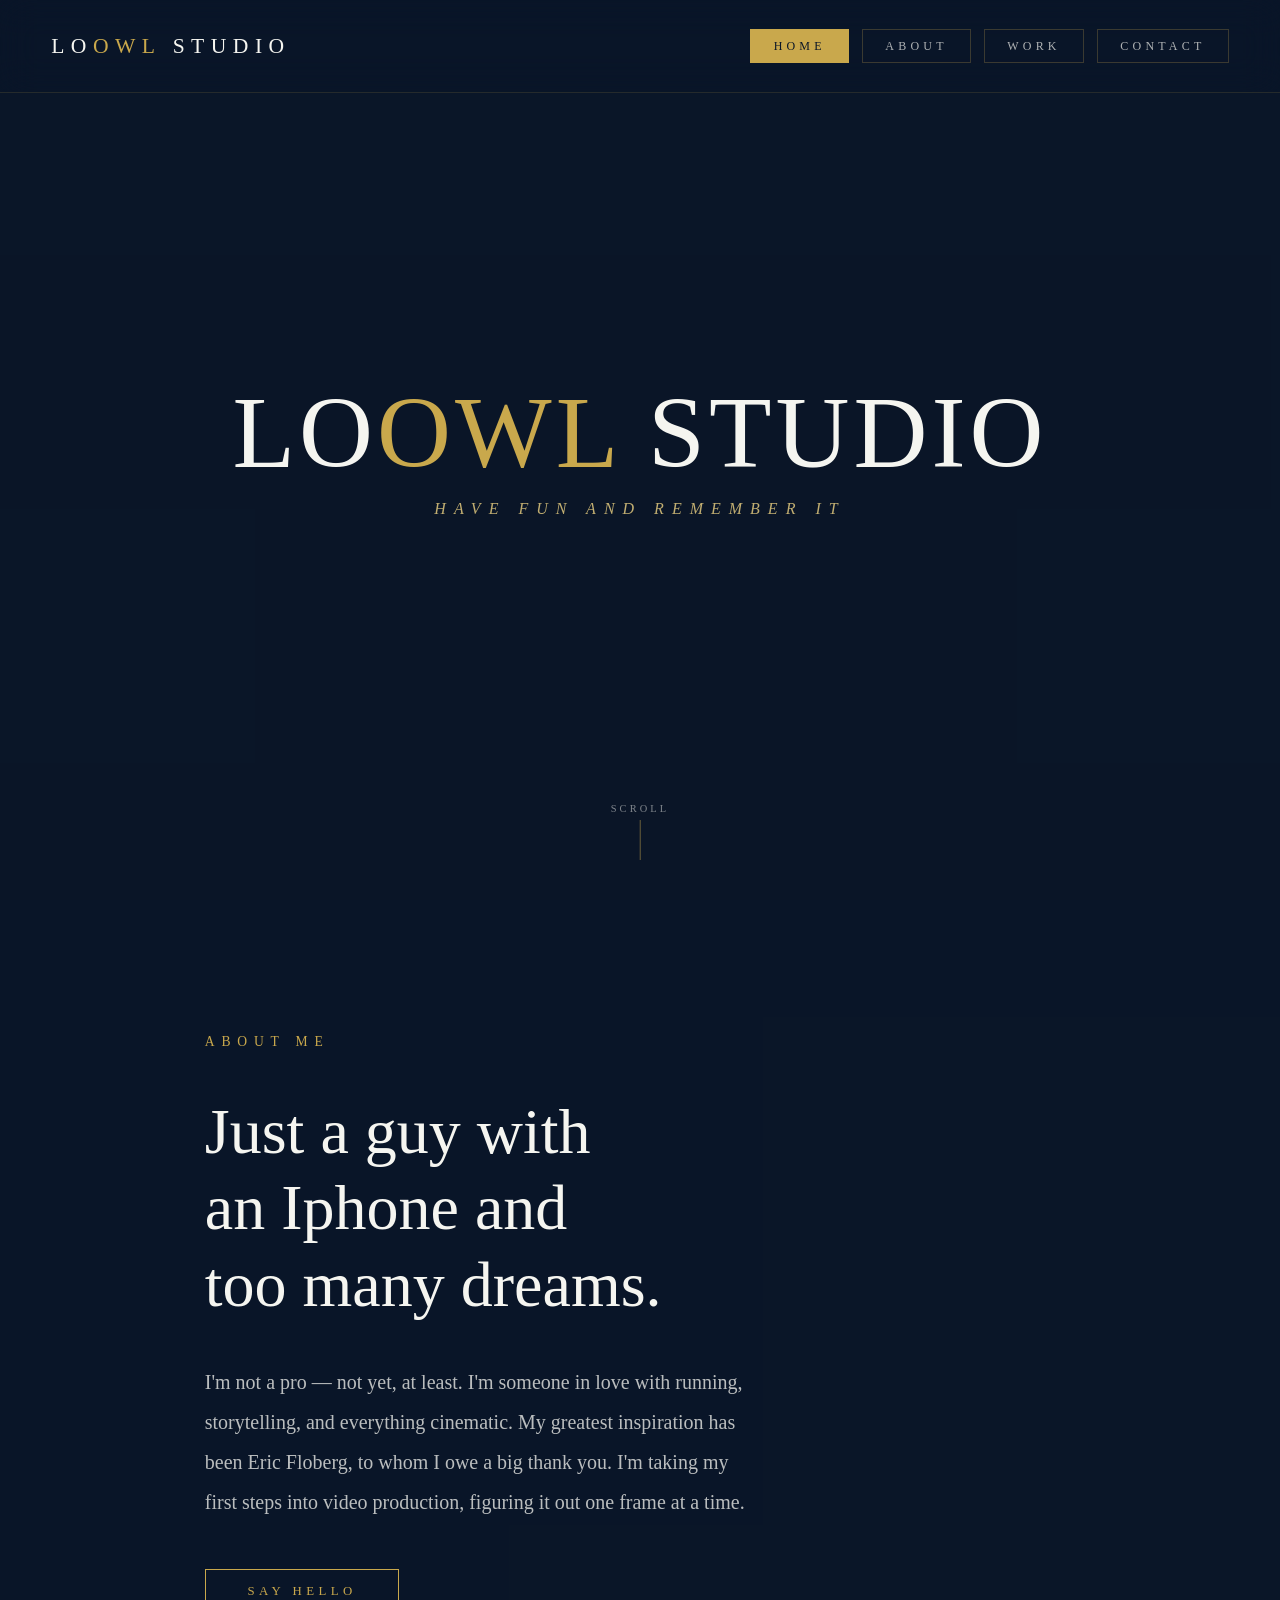
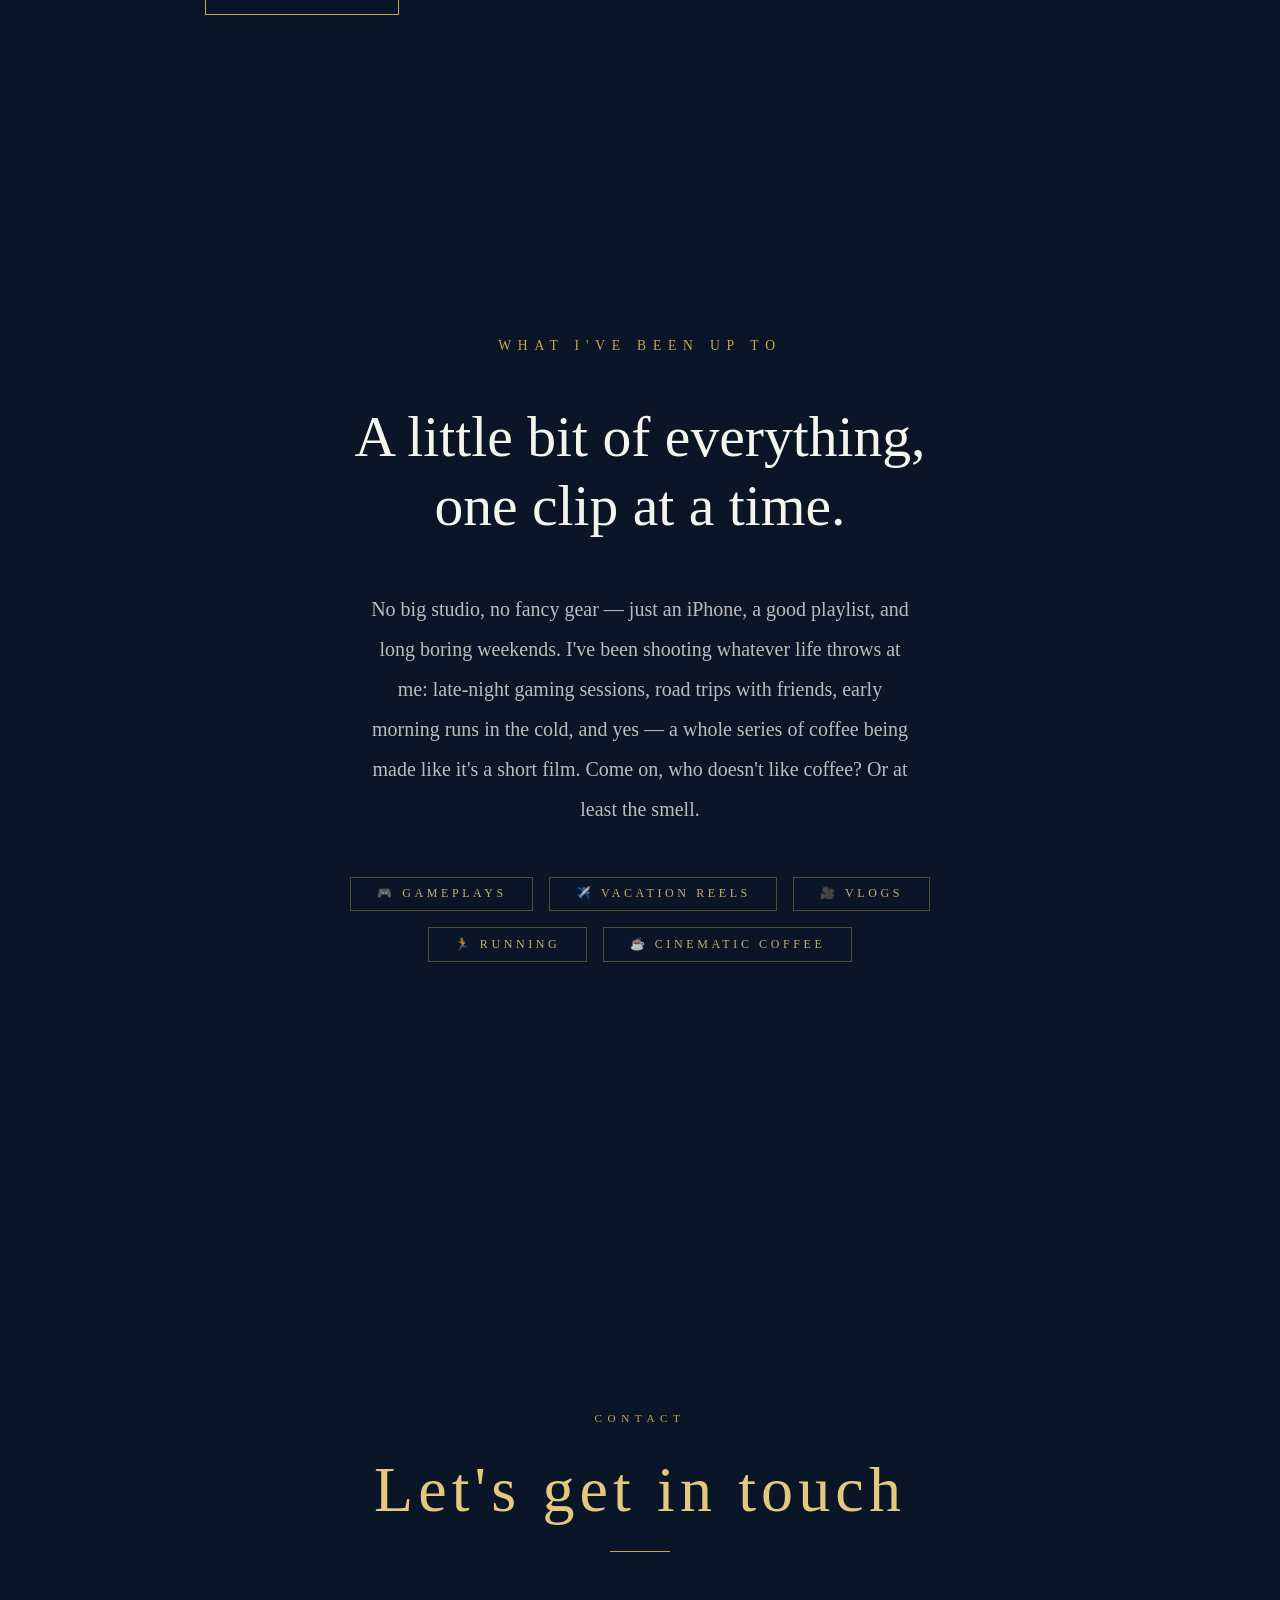
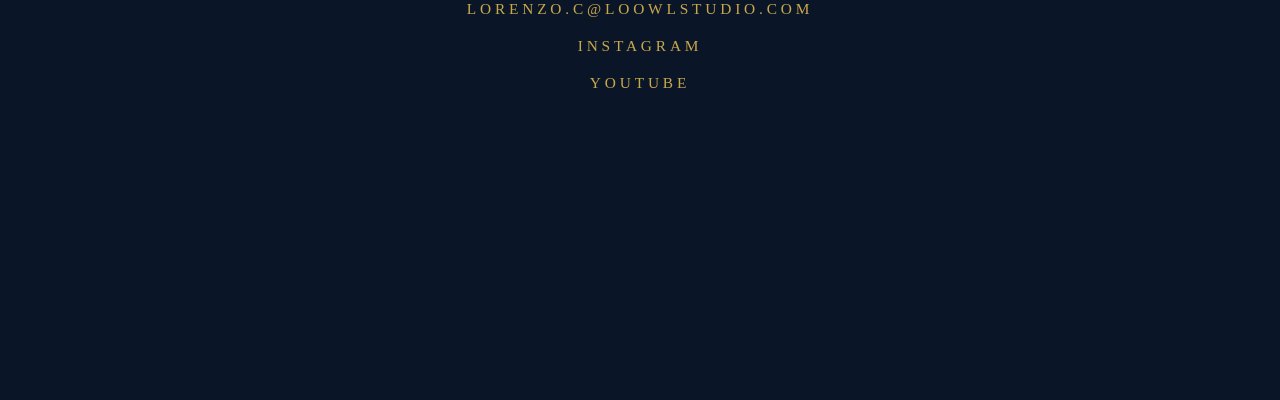
==== index.html @ 7aa7e616 "Update index.html" ====
<!DOCTYPE html>
<html lang="en">
<head>
  <meta charset="UTF-8" />
  <meta name="viewport" content="width=device-width, initial-scale=1.0" />
  <title>LoowL Studio</title>
  <style>
    *, *::before, *::after {
      margin: 0;
      padding: 0;
      box-sizing: border-box;
    }

    :root {
      --navy: #0a1628;
      --navy-mid: #0d1f3c;
      --gold: #c9a84c;
      --gold-light: #e2c97e;
      --white: #f5f5f0;
      --frame: rgba(245, 240, 225, 1);
    }

    html {
      scroll-behavior: smooth;
    }

    /* ── NAV ── */
    #navbar {
      position: fixed;
      top: 0;
      left: 0;
      width: 100%;
      z-index: 100;
      display: flex;
      align-items: center;
      justify-content: space-between;
      padding: 1.8rem 4vw;
      background: rgba(10, 22, 40, 0.45);
      backdrop-filter: blur(18px);
      -webkit-backdrop-filter: blur(18px);
      border-bottom: 1px solid rgba(201, 168, 76, 0.15);
      transition: background 0.4s;
    }

    #navbar.scrolled {
      background: rgba(10, 22, 40, 0.75);
    }

    #nav-logo {
      font-size: 1.35rem;
      font-weight: 300;
      letter-spacing: 0.3em;
      text-transform: uppercase;
      text-decoration: none;
      color: var(--white);
    }

    #nav-logo span {
      color: var(--gold);
    }

    #nav-links {
      display: flex;
      gap: 0.8rem;
      list-style: none;
    }

    #nav-links a {
      display: block;
      font-size: 0.75rem;
      letter-spacing: 0.35em;
      text-transform: uppercase;
      text-decoration: none;
      color: rgba(245, 245, 240, 0.7);
      padding: 0.55rem 1.4rem;
      border: 1px solid rgba(201, 168, 76, 0.25);
      transition: color 0.3s, border-color 0.3s, background 0.3s;
    }

    #nav-links a:hover {
      color: var(--navy);
      background: var(--gold);
      border-color: var(--gold);
    }

    #nav-links a.active {
      color: var(--navy);
      background: var(--gold);
      border-color: var(--gold);
    }

    /* ── SCROLL ANIMATIONS ── */
    .reveal {
      opacity: 0;
      transform: translateY(40px);
      transition: opacity 0.8s ease, transform 0.8s ease;
    }

    .reveal.visible {
      opacity: 1;
      transform: translateY(0);
    }

    .reveal-delay-1 { transition-delay: 0.15s; }
    .reveal-delay-2 { transition-delay: 0.3s; }
    .reveal-delay-3 { transition-delay: 0.45s; }
    .reveal-delay-4 { transition-delay: 0.6s; }

    body {
      font-family: 'Georgia', serif;
      background: var(--navy);
      color: var(--white);
      overflow-x: hidden;
    }

    /* ── SECTION 1 · HERO ── */
    #hero {
      position: relative;
      width: 100%;
      height: 100vh;
      display: flex;
      align-items: center;
      justify-content: center;
      overflow: hidden;
    }

    #hero-video {
      position: absolute;
      inset: 0;
      width: 100%;
      height: 100%;
      object-fit: cover;
      object-position: center;
    }

    #hero-overlay {
      position: absolute;
      inset: 0;
      background: rgba(10, 22, 40, 0.62);
    }

    #hero-content {
      position: relative;
      z-index: 2;
      text-align: center;
      letter-spacing: 0.25em;
    }

    #hero-content h1 {
      font-size: clamp(2.8rem, 8vw, 7rem);
      font-weight: 300;
      color: var(--white);
      text-transform: uppercase;
      line-height: 1;
    }

    #hero-content h1 span {
      color: var(--gold);
    }

    #hero-content .tagline {
      margin-top: 1rem;
      font-size: clamp(0.7rem, 1.5vw, 1rem);
      letter-spacing: 0.5em;
      text-transform: uppercase;
      color: var(--gold-light);
      opacity: 0.85;
      font-style: italic;
    }

    /* scroll hint */
    .scroll-hint {
      position: absolute;
      bottom: 2.5rem;
      left: 50%;
      transform: translateX(-50%);
      z-index: 2;
      display: flex;
      flex-direction: column;
      align-items: center;
      gap: 0.4rem;
      opacity: 0.5;
      font-size: 0.65rem;
      letter-spacing: 0.3em;
      text-transform: uppercase;
      color: var(--white);
    }

    .scroll-hint::after {
      content: '';
      display: block;
      width: 1px;
      height: 40px;
      background: var(--gold);
      animation: drop 1.6s ease-in-out infinite;
    }

    @keyframes drop {
      0%   { opacity: 0; transform: scaleY(0); transform-origin: top; }
      50%  { opacity: 1; }
      100% { opacity: 0; transform: scaleY(1); transform-origin: top; }
    }

    /* ── SECTION 2 · REEL ── */
    #reel {
      position: relative;
      width: 100%;
      min-height: 100vh;
      display: flex;
      align-items: center;
      justify-content: flex-start;
      overflow: hidden;
    }

    #reel-video-bg {
      position: absolute;
      inset: 0;
      width: 100%;
      height: 100%;
      object-fit: cover;
    }

    #reel-overlay {
      position: absolute;
      inset: 0;
      background: rgba(10, 22, 40, 0.85);
    }

    #reel-text {
      position: relative;
      z-index: 2;
      padding: clamp(4rem, 10vw, 9rem) clamp(3rem, 8vw, 8rem);
      display: flex;
      flex-direction: column;
      gap: 2.4rem;
      max-width: 820px;
      text-align: left;
      align-items: flex-start;
      align-self: flex-start;
      margin-left: 8vw;
    }

    #reel-text .eyebrow {
      font-size: 0.85rem;
      letter-spacing: 0.5em;
      text-transform: uppercase;
      color: var(--gold);
    }

    #reel-text h2 {
      font-size: clamp(2.4rem, 5vw, 4.5rem);
      font-weight: 300;
      line-height: 1.2;
      color: var(--white);
    }

    #reel-text p {
      font-size: clamp(1rem, 1.6vw, 1.25rem);
      line-height: 2;
      color: rgba(245, 245, 240, 0.75);
      max-width: 55ch;
    }

    #reel-text .cta {
      display: inline-block;
      margin-top: 0.5rem;
      padding: 0.9rem 2.6rem;
      border: 1px solid var(--gold);
      color: var(--gold);
      font-size: 0.8rem;
      letter-spacing: 0.35em;
      text-transform: uppercase;
      text-decoration: none;
      transition: background 0.3s, color 0.3s;
    }

    #reel-text .cta:hover {
      background: var(--gold);
      color: var(--navy);
    }


    /* ── SECTION 3 · WORK ── */
    #work {
      position: relative;
      width: 100%;
      min-height: 100vh;
      display: flex;
      align-items: center;
      justify-content: center;
      overflow: hidden;
    }

    #work-video-bg {
      position: absolute;
      inset: 0;
      width: 100%;
      height: 100%;
      object-fit: cover;
    }

    #work-overlay {
      position: absolute;
      inset: 0;
      background: rgba(10, 22, 40, 0.72);
    }

    #work-content {
      position: relative;
      z-index: 2;
      text-align: center;
      padding: clamp(4rem, 10vw, 9rem) clamp(2rem, 6vw, 6rem);
      max-width: 900px;
      display: flex;
      flex-direction: column;
      align-items: center;
      gap: 3rem;
    }

    #work-content .eyebrow {
      font-size: 0.85rem;
      letter-spacing: 0.5em;
      text-transform: uppercase;
      color: var(--gold);
    }

    #work-content h2 {
      font-size: clamp(2.2rem, 4.5vw, 4rem);
      font-weight: 300;
      line-height: 1.2;
      color: var(--white);
    }

    #work-content .work-intro {
      font-size: clamp(1rem, 1.6vw, 1.25rem);
      line-height: 2;
      color: rgba(245, 245, 240, 0.75);
      max-width: 55ch;
    }

    .work-tags {
      display: flex;
      flex-wrap: wrap;
      justify-content: center;
      gap: 1rem;
    }

    .work-tags span {
      padding: 0.55rem 1.6rem;
      border: 1px solid rgba(201, 168, 76, 0.45);
      color: var(--gold-light);
      font-size: 0.75rem;
      letter-spacing: 0.3em;
      text-transform: uppercase;
      border-radius: 0;
      opacity: 0.85;
      transition: border-color 0.3s, opacity 0.3s;
    }

    .work-tags span:hover {
      border-color: var(--gold);
      opacity: 1;
    }

    /* ── SECTION 4 · CONTACT ── */
    #contact {
      background: var(--navy);
      min-height: 100vh;
      display: flex;
      align-items: center;
      justify-content: center;
      padding: clamp(4rem, 10vw, 10rem) 2rem;
    }

    .contact-inner {
      text-align: center;
      max-width: 640px;
    }

    .contact-inner .eyebrow {
      font-size: 0.7rem;
      letter-spacing: 0.5em;
      text-transform: uppercase;
      color: var(--gold);
      margin-bottom: 1.5rem;
    }

    .contact-inner h2 {
      font-size: clamp(2rem, 5vw, 4rem);
      font-weight: 300;
      color: var(--gold-light);
      letter-spacing: 0.08em;
      margin-bottom: 1.5rem;
    }

    .contact-inner p {
      font-size: clamp(0.9rem, 1.2vw, 1.1rem);
      line-height: 1.9;
      color: rgba(226, 201, 126, 0.6);
      margin-bottom: 3rem;
    }

    .contact-divider {
      width: 60px;
      height: 1px;
      background: var(--gold);
      margin: 0 auto 3rem;
      opacity: 0.5;
    }

    .contact-links {
      display: flex;
      flex-direction: column;
      gap: 1.2rem;
      align-items: center;
    }

    .contact-links a {
      color: var(--gold);
      text-decoration: none;
      font-size: clamp(0.85rem, 1.2vw, 1rem);
      letter-spacing: 0.25em;
      text-transform: uppercase;
      transition: color 0.3s, letter-spacing 0.3s;
    }

    .contact-links a:hover {
      color: var(--gold-light);
      letter-spacing: 0.4em;
    }

    /* ── HAMBURGER ── */
    #hamburger {
      display: none;
      flex-direction: column;
      gap: 5px;
      cursor: pointer;
      padding: 4px;
      background: none;
      border: none;
    }

    #hamburger span {
      display: block;
      width: 26px;
      height: 2px;
      background: var(--gold);
      transition: transform 0.3s, opacity 0.3s;
    }

    #hamburger.open span:nth-child(1) { transform: translateY(7px) rotate(45deg); }
    #hamburger.open span:nth-child(2) { opacity: 0; }
    #hamburger.open span:nth-child(3) { transform: translateY(-7px) rotate(-45deg); }

    /* ── MOBILE ── */
    @media (max-width: 768px) {

      /* Navbar */
      #hamburger { display: flex; }

      #nav-links {
        display: none;
        flex-direction: column;
        gap: 0;
        position: absolute;
        top: 100%;
        left: 0;
        width: 100%;
        background: rgba(10, 22, 40, 0.97);
        backdrop-filter: blur(18px);
        -webkit-backdrop-filter: blur(18px);
        border-top: 1px solid rgba(201, 168, 76, 0.15);
        padding: 1rem 0;
      }

      #nav-links.open { display: flex; }

      #nav-links li { width: 100%; }

      #nav-links a {
        border: none;
        border-bottom: 1px solid rgba(201, 168, 76, 0.1);
        padding: 1rem 2rem;
        font-size: 0.85rem;
        letter-spacing: 0.3em;
      }

      /* Hero */
      #hero-content h1 {
        font-size: clamp(2.2rem, 12vw, 4rem);
      }

      #hero-content .tagline {
        font-size: clamp(0.6rem, 3vw, 0.85rem);
        letter-spacing: 0.3em;
      }

      /* Section 2 */
      #reel {
        justify-content: center;
      }

      #reel-text {
        margin-left: 0;
        padding: 7rem 2rem 4rem;
        text-align: center;
        align-items: center;
        max-width: 100%;
      }

      #reel-text p {
        max-width: 100%;
      }

      /* Section 3 */
      #work-content {
        padding: 6rem 1.5rem 4rem;
        gap: 2rem;
      }

      #work-content h2 {
        font-size: clamp(1.8rem, 7vw, 2.8rem);
      }

      .work-tags {
        gap: 0.7rem;
      }

      .work-tags span {
        font-size: 0.7rem;
        padding: 0.5rem 1rem;
        letter-spacing: 0.15em;
      }

      /* Section 4 */
      #contact {
        padding: 5rem 1.5rem;
      }

      .contact-inner h2 {
        font-size: clamp(1.8rem, 8vw, 3rem);
      }

      .contact-links a {
        font-size: 0.75rem;
        letter-spacing: 0.15em;
        word-break: break-all;
      }
    }

    @media (max-width: 400px) {
      #hero-content h1 {
        font-size: 2rem;
      }

      #reel-text h2 {
        font-size: 1.9rem;
      }
    }

  </style>
</head>
<body>

  <!-- ══ NAVBAR ══ -->
  <nav id="navbar">
    <a id="nav-logo" href="#hero">Lo<span>owl</span> Studio</a>
    <button id="hamburger" aria-label="Menu">
      <span></span><span></span><span></span>
    </button>
    <ul id="nav-links">
      <li><a href="#hero">Home</a></li>
      <li><a href="#reel">About</a></li>
      <li><a href="#work">Work</a></li>
      <li><a href="#contact">Contact</a></li>
    </ul>
  </nav>

  <!-- ══ SECTION 1 · HERO ══ -->
  <section id="hero">
    <video id="hero-video" autoplay muted loop playsinline>
      <source src="/coffee.mp4" type="video/mp4" />
    </video>
    <div id="hero-overlay"></div>
    <div id="hero-content">
      <h1>Lo<span>owl</span> Studio</h1>
      <p class="tagline">Have fun and remember it</p>
    </div>
    <div class="scroll-hint">Scroll</div>
  </section>

  <!-- ══ SECTION 2 · REEL ══ -->
  <section id="reel">
    <video id="reel-video-bg" autoplay muted loop playsinline>
      <source src="/run.mp4" type="video/mp4" />
    </video>
    <div id="reel-overlay"></div>
    <div id="reel-text">
      <p class="eyebrow reveal">About me</p>
      <h2 class="reveal reveal-delay-1">Just a guy with<br>an Iphone and<br>too many dreams.</h2>
      <p class="reveal reveal-delay-2">
        I'm not a pro — not yet, at least. I'm someone in love with running,
        storytelling, and everything cinematic. My greatest inspiration has been
        Eric Floberg, to whom I owe a big thank you. I'm taking my first steps
        into video production, figuring it out one frame at a time.
      </p>
      <a class="cta reveal reveal-delay-3" href="#contact">Say hello</a>
    </div>
  </section>

  <!-- ══ SECTION 3 · WORK ══ -->
  <section id="work">
    <video id="work-video-bg" autoplay muted loop playsinline>
      <source src="/3section.mp4" type="video/mp4" />
    </video>
    <div id="work-overlay"></div>
    <div id="work-content">
      <p class="eyebrow reveal">What I've been up to</p>
      <h2 class="reveal reveal-delay-1">A little bit of everything,<br>one clip at a time.</h2>
      <p class="work-intro reveal reveal-delay-2">
        No big studio, no fancy gear — just an iPhone, a good playlist, and long boring weekends.
        I've been shooting whatever life throws at me: late-night gaming sessions,
        road trips with friends, early morning runs in the cold, and yes —
        a whole series of coffee being made like it's a short film.
        Come on, who doesn't like coffee? Or at least the smell.
      </p>
      <div class="work-tags reveal reveal-delay-3">
        <span>🎮 Gameplays</span>
        <span>✈️ Vacation Reels</span>
        <span>🎥 Vlogs</span>
        <span>🏃 Running</span>
        <span>☕ Cinematic Coffee</span>
      </div>
    </div>
  </section>

  <!-- ══ SECTION 4 · CONTACT ══ -->
  <section id="contact">
    <div class="contact-inner">
      <p class="eyebrow reveal">contact</p>
      <h2 class="reveal reveal-delay-1">Let's get in touch</h2>
      <div class="contact-divider reveal reveal-delay-2"></div>
      <div class="contact-links reveal reveal-delay-3">
        <a href="mailto:lorenzo.c@loowlstudio.com">lorenzo.c@loowlstudio.com</a>
        <a href="https://www.instagram.com/lorenzoceliento/?hl=en" target="_blank">Instagram</a>
        <a href="https://www.youtube.com/@lorenzoceliento" target="_blank">YouTube</a>
      </div>
    </div>
  </section>

  <script>
    // ── Navbar darken on scroll ──
    const navbar = document.getElementById('navbar');
    window.addEventListener('scroll', () => {
      navbar.classList.toggle('scrolled', window.scrollY > 60);
    });

    // ── Hamburger menu ──
    const hamburger = document.getElementById('hamburger');
    const navLinks = document.getElementById('nav-links');
    hamburger.addEventListener('click', () => {
      hamburger.classList.toggle('open');
      navLinks.classList.toggle('open');
    });
    // Close menu when a link is tapped
    navLinks.querySelectorAll('a').forEach(link => {
      link.addEventListener('click', () => {
        hamburger.classList.remove('open');
        navLinks.classList.remove('open');
      });
    });

    // ── Scroll animations ──
    const revealEls = document.querySelectorAll('.reveal');
    const revealObserver = new IntersectionObserver((entries) => {
      entries.forEach(entry => {
        if (entry.isIntersecting) {
          entry.target.classList.add('visible');
        }
      });
    }, { threshold: 0.15 });
    revealEls.forEach(el => revealObserver.observe(el));

    // ── Active nav state ──
    const sections = document.querySelectorAll('section[id]');
    const navLinkItems = document.querySelectorAll('#nav-links a');
    const activeObserver = new IntersectionObserver((entries) => {
      entries.forEach(entry => {
        if (entry.isIntersecting) {
          navLinkItems.forEach(link => {
            link.classList.toggle('active', link.getAttribute('href') === '#' + entry.target.id);
          });
        }
      });
    }, { threshold: 0.4 });
    sections.forEach(section => activeObserver.observe(section));

  </script>

</body>
</html>
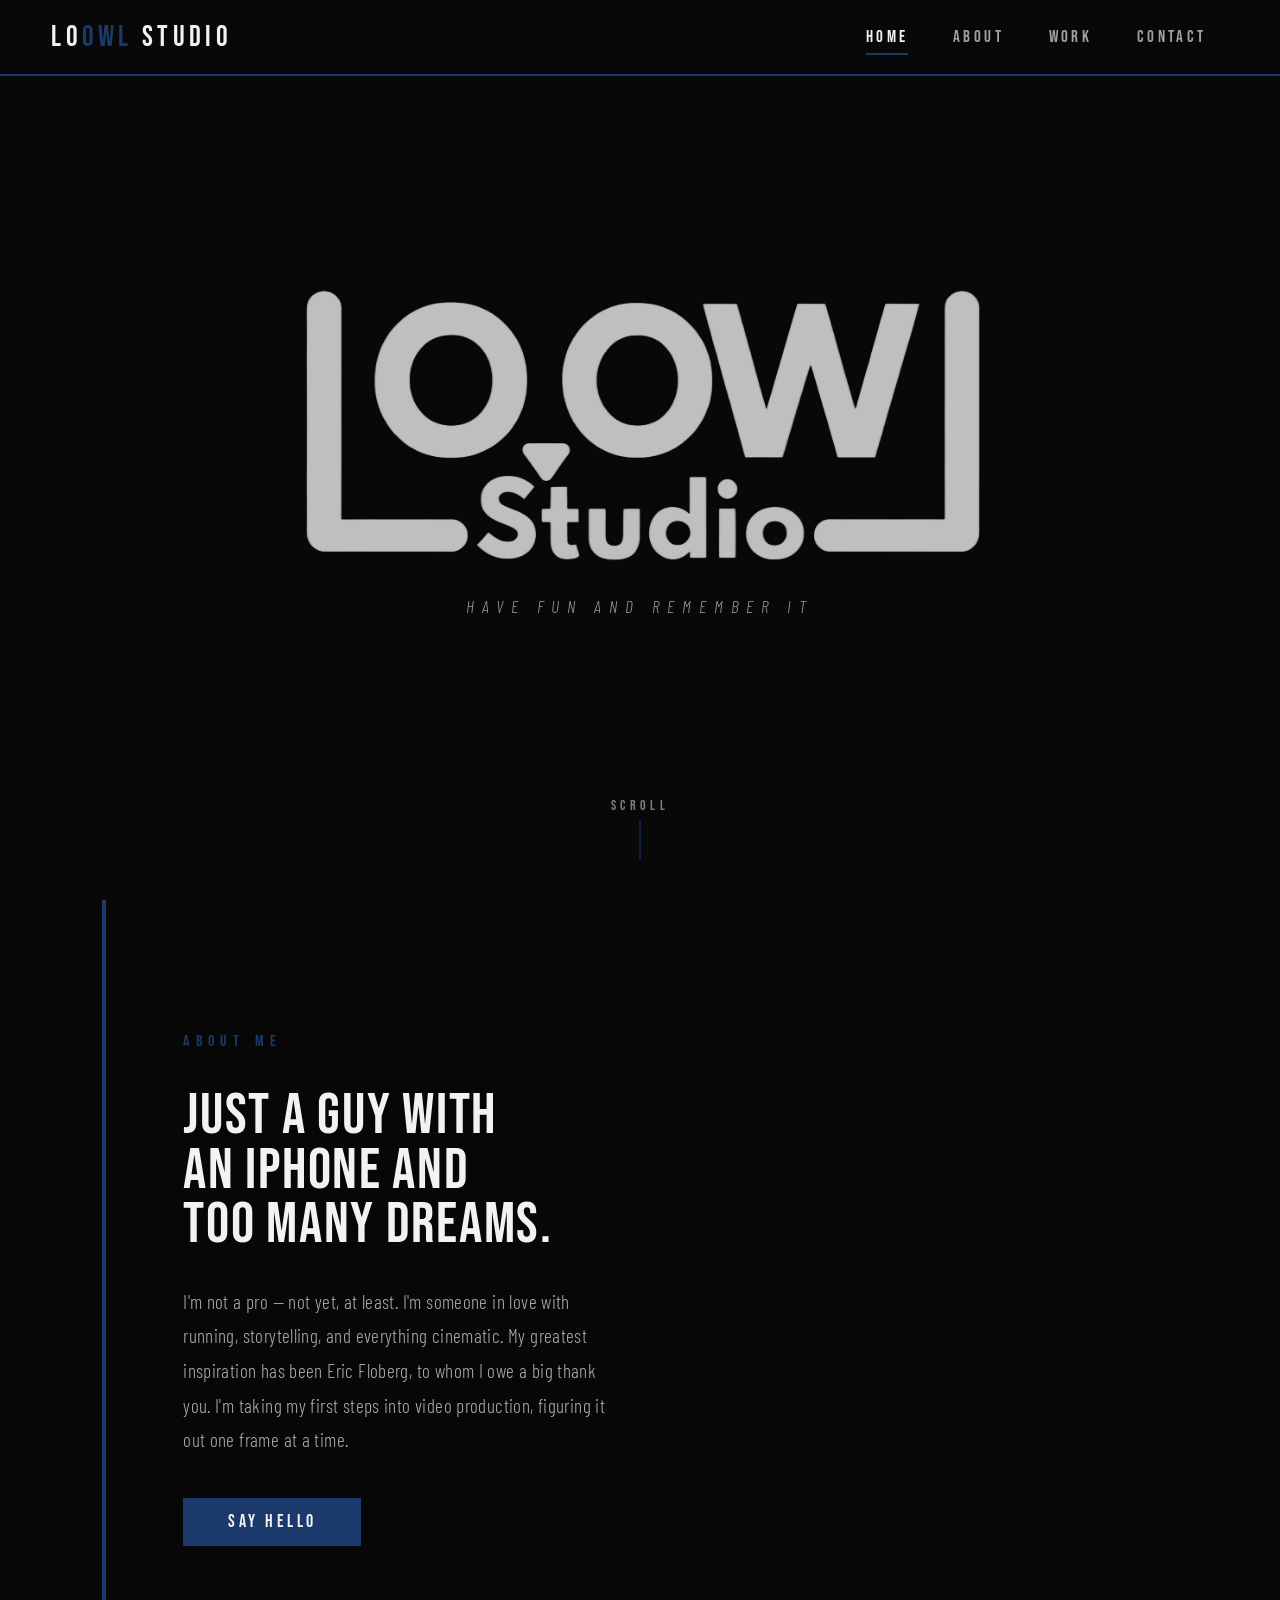
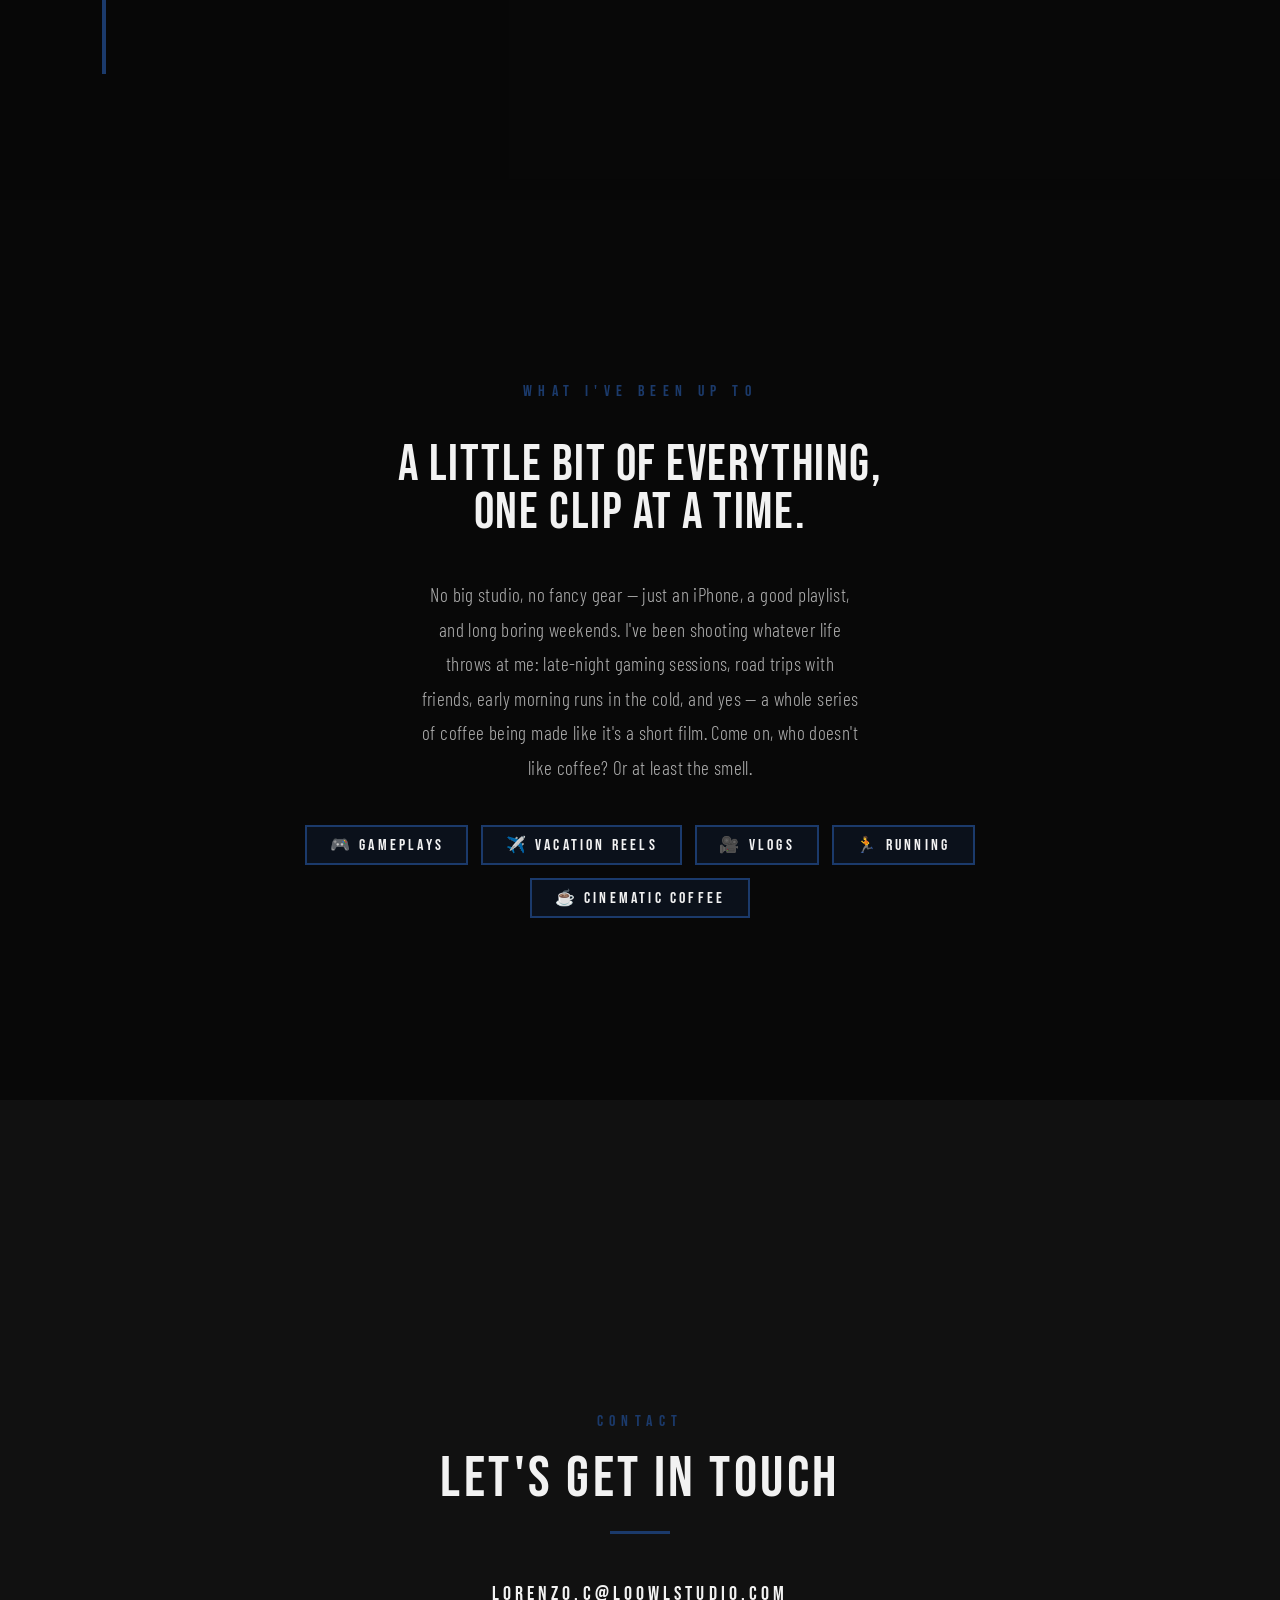
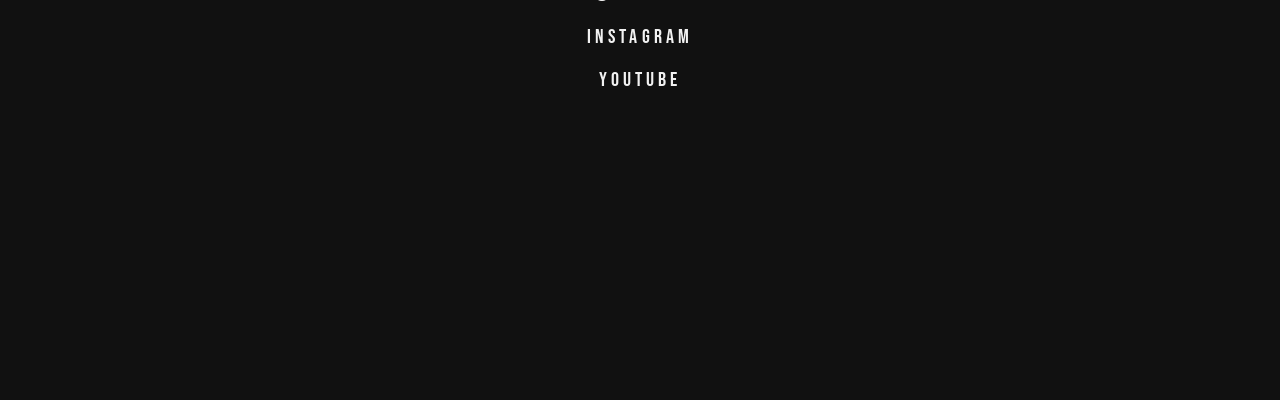
==== commit 13efd788: "Update index.html" ====
--- a/index.html
+++ b/index.html
@@ -4,6 +4,9 @@
   <meta charset="UTF-8" />
   <meta name="viewport" content="width=device-width, initial-scale=1.0" />
   <title>LoowL Studio</title>
+  <link rel="preconnect" href="https://fonts.googleapis.com" />
+  <link rel="preconnect" href="https://fonts.gstatic.com" crossorigin />
+  <link href="https://fonts.googleapis.com/css2?family=Bebas+Neue&family=Barlow+Condensed:ital,wght@0,300;0,400;0,500;1,300;1,400&display=swap" rel="stylesheet" />
   <style>
     *, *::before, *::after {
       margin: 0;
@@ -12,16 +15,22 @@
     }
 
     :root {
-      --navy: #0a1628;
-      --navy-mid: #0d1f3c;
-      --gold: #c9a84c;
-      --gold-light: #e2c97e;
-      --white: #f5f5f0;
-      --frame: rgba(245, 240, 225, 1);
+      --black: #080808;
+      --dark: #111111;
+      --orange: #1B3A6B;
+      --orange-light: #2452A0;
+      --white: #F2F2F2;
     }
 
     html {
       scroll-behavior: smooth;
+    }
+
+    body {
+      font-family: 'Barlow Condensed', sans-serif;
+      background: var(--black);
+      color: var(--white);
+      overflow-x: hidden;
     }
 
     /* ── NAV ── */
@@ -34,59 +43,70 @@
       display: flex;
       align-items: center;
       justify-content: space-between;
-      padding: 1.8rem 4vw;
-      background: rgba(10, 22, 40, 0.45);
-      backdrop-filter: blur(18px);
-      -webkit-backdrop-filter: blur(18px);
-      border-bottom: 1px solid rgba(201, 168, 76, 0.15);
+      padding: 1.2rem 4vw;
+      background: rgba(8, 8, 8, 0.5);
+      backdrop-filter: blur(14px);
+      -webkit-backdrop-filter: blur(14px);
+      border-bottom: 2px solid var(--orange);
       transition: background 0.4s;
     }
 
     #navbar.scrolled {
-      background: rgba(10, 22, 40, 0.75);
+      background: rgba(8, 8, 8, 0.92);
     }
 
     #nav-logo {
-      font-size: 1.35rem;
-      font-weight: 300;
-      letter-spacing: 0.3em;
+      font-family: Impact, 'Bebas Neue', sans-serif;
+      font-size: 1.8rem;
+      letter-spacing: 0.15em;
       text-transform: uppercase;
       text-decoration: none;
       color: var(--white);
     }
 
     #nav-logo span {
-      color: var(--gold);
+      color: var(--orange);
     }
 
     #nav-links {
       display: flex;
-      gap: 0.8rem;
+      gap: 0;
       list-style: none;
     }
 
     #nav-links a {
       display: block;
-      font-size: 0.75rem;
-      letter-spacing: 0.35em;
+      font-family: Impact, 'Bebas Neue', sans-serif;
+      font-size: 1.05rem;
+      letter-spacing: 0.2em;
       text-transform: uppercase;
       text-decoration: none;
-      color: rgba(245, 245, 240, 0.7);
-      padding: 0.55rem 1.4rem;
-      border: 1px solid rgba(201, 168, 76, 0.25);
-      transition: color 0.3s, border-color 0.3s, background 0.3s;
-    }
-
-    #nav-links a:hover {
-      color: var(--navy);
-      background: var(--gold);
-      border-color: var(--gold);
-    }
-
+      color: rgba(242, 242, 242, 0.65);
+      padding: 0.5rem 1.4rem;
+      position: relative;
+      transition: color 0.2s;
+    }
+
+    #nav-links a::after {
+      content: '';
+      position: absolute;
+      bottom: 0;
+      left: 1.4rem;
+      right: 1.4rem;
+      height: 2px;
+      background: var(--orange);
+      transform: scaleX(0);
+      transition: transform 0.25s;
+    }
+
+    #nav-links a:hover,
     #nav-links a.active {
-      color: var(--navy);
-      background: var(--gold);
-      border-color: var(--gold);
+      color: var(--white);
+    }
+
+    #nav-links a:hover::after,
+    #nav-links a.active::after {
+      transform: scaleX(1);
     }
 
     /* ── SCROLL ANIMATIONS ── */
@@ -105,13 +125,6 @@
     .reveal-delay-2 { transition-delay: 0.3s; }
     .reveal-delay-3 { transition-delay: 0.45s; }
     .reveal-delay-4 { transition-delay: 0.6s; }
-
-    body {
-      font-family: 'Georgia', serif;
-      background: var(--navy);
-      color: var(--white);
-      overflow-x: hidden;
-    }
 
     /* ── SECTION 1 · HERO ── */
     #hero {
@@ -136,36 +149,38 @@
     #hero-overlay {
       position: absolute;
       inset: 0;
-      background: rgba(10, 22, 40, 0.62);
+      background: rgba(8, 8, 8, 0.55);
     }
 
     #hero-content {
       position: relative;
       z-index: 2;
       text-align: center;
-      letter-spacing: 0.25em;
     }
 
     #hero-content h1 {
-      font-size: clamp(2.8rem, 8vw, 7rem);
+      font-family: Impact, 'Bebas Neue', sans-serif;
+      font-size: clamp(2.5rem, 8vw, 7rem);
+      font-weight: 400;
+      color: var(--white);
+      text-transform: uppercase;
+      line-height: 0.9;
+      letter-spacing: 0.04em;
+    }
+
+    #hero-content h1 span {
+      color: var(--orange);
+    }
+
+    #hero-content .tagline {
+      margin-top: 1.5rem;
+      font-size: clamp(0.8rem, 1.8vw, 1.1rem);
+      letter-spacing: 0.45em;
+      text-transform: uppercase;
+      color: var(--white);
+      opacity: 0.6;
+      font-style: italic;
       font-weight: 300;
-      color: var(--white);
-      text-transform: uppercase;
-      line-height: 1;
-    }
-
-    #hero-content h1 span {
-      color: var(--gold);
-    }
-
-    #hero-content .tagline {
-      margin-top: 1rem;
-      font-size: clamp(0.7rem, 1.5vw, 1rem);
-      letter-spacing: 0.5em;
-      text-transform: uppercase;
-      color: var(--gold-light);
-      opacity: 0.85;
-      font-style: italic;
     }
 
     /* scroll hint */
@@ -180,7 +195,8 @@
       align-items: center;
       gap: 0.4rem;
       opacity: 0.5;
-      font-size: 0.65rem;
+      font-family: Impact, 'Bebas Neue', sans-serif;
+      font-size: 0.9rem;
       letter-spacing: 0.3em;
       text-transform: uppercase;
       color: var(--white);
@@ -189,9 +205,9 @@
     .scroll-hint::after {
       content: '';
       display: block;
-      width: 1px;
+      width: 2px;
       height: 40px;
-      background: var(--gold);
+      background: var(--orange);
       animation: drop 1.6s ease-in-out infinite;
     }
 
@@ -223,62 +239,68 @@
     #reel-overlay {
       position: absolute;
       inset: 0;
-      background: rgba(10, 22, 40, 0.85);
+      background: rgba(8, 8, 8, 0.82);
     }
 
     #reel-text {
       position: relative;
       z-index: 2;
-      padding: clamp(4rem, 10vw, 9rem) clamp(3rem, 8vw, 8rem);
+      padding: clamp(4rem, 10vw, 9rem) clamp(3rem, 6vw, 7rem);
       display: flex;
       flex-direction: column;
-      gap: 2.4rem;
+      gap: 2rem;
       max-width: 820px;
       text-align: left;
       align-items: flex-start;
       align-self: flex-start;
       margin-left: 8vw;
+      border-left: 4px solid var(--orange);
     }
 
     #reel-text .eyebrow {
-      font-size: 0.85rem;
-      letter-spacing: 0.5em;
-      text-transform: uppercase;
-      color: var(--gold);
+      font-family: Impact, 'Bebas Neue', sans-serif;
+      font-size: 1rem;
+      letter-spacing: 0.4em;
+      text-transform: uppercase;
+      color: var(--orange);
     }
 
     #reel-text h2 {
-      font-size: clamp(2.4rem, 5vw, 4.5rem);
+      font-family: Impact, 'Bebas Neue', sans-serif;
+      font-size: clamp(2.2rem, 4.5vw, 4.5rem);
+      font-weight: 400;
+      line-height: 0.95;
+      letter-spacing: 0.03em;
+      color: var(--white);
+    }
+
+    #reel-text p {
+      font-size: clamp(1rem, 1.6vw, 1.2rem);
       font-weight: 300;
-      line-height: 1.2;
-      color: var(--white);
-    }
-
-    #reel-text p {
-      font-size: clamp(1rem, 1.6vw, 1.25rem);
-      line-height: 2;
-      color: rgba(245, 245, 240, 0.75);
+      line-height: 1.8;
+      color: rgba(242, 242, 242, 0.7);
       max-width: 55ch;
+      letter-spacing: 0.02em;
     }
 
     #reel-text .cta {
       display: inline-block;
       margin-top: 0.5rem;
-      padding: 0.9rem 2.6rem;
-      border: 1px solid var(--gold);
-      color: var(--gold);
-      font-size: 0.8rem;
-      letter-spacing: 0.35em;
+      padding: 0.85rem 2.8rem;
+      background: var(--orange);
+      color: var(--white);
+      font-family: Impact, 'Bebas Neue', sans-serif;
+      font-size: 1.1rem;
+      letter-spacing: 0.2em;
       text-transform: uppercase;
       text-decoration: none;
-      transition: background 0.3s, color 0.3s;
+      transition: background 0.25s, transform 0.2s;
     }
 
     #reel-text .cta:hover {
-      background: var(--gold);
-      color: var(--navy);
-    }
-
+      background: var(--orange-light);
+      transform: translateX(5px);
+    }
 
     /* ── SECTION 3 · WORK ── */
     #work {
@@ -302,7 +324,7 @@
     #work-overlay {
       position: absolute;
       inset: 0;
-      background: rgba(10, 22, 40, 0.72);
+      background: rgba(8, 8, 8, 0.80);
     }
 
     #work-content {
@@ -314,57 +336,61 @@
       display: flex;
       flex-direction: column;
       align-items: center;
-      gap: 3rem;
+      gap: 2.5rem;
     }
 
     #work-content .eyebrow {
-      font-size: 0.85rem;
-      letter-spacing: 0.5em;
-      text-transform: uppercase;
-      color: var(--gold);
+      font-family: Impact, 'Bebas Neue', sans-serif;
+      font-size: 1rem;
+      letter-spacing: 0.4em;
+      text-transform: uppercase;
+      color: var(--orange);
     }
 
     #work-content h2 {
-      font-size: clamp(2.2rem, 4.5vw, 4rem);
+      font-family: Impact, 'Bebas Neue', sans-serif;
+      font-size: clamp(2rem, 4vw, 4.5rem);
+      font-weight: 400;
+      line-height: 0.95;
+      letter-spacing: 0.03em;
+      color: var(--white);
+    }
+
+    #work-content .work-intro {
+      font-size: clamp(1rem, 1.6vw, 1.2rem);
       font-weight: 300;
-      line-height: 1.2;
-      color: var(--white);
-    }
-
-    #work-content .work-intro {
-      font-size: clamp(1rem, 1.6vw, 1.25rem);
-      line-height: 2;
-      color: rgba(245, 245, 240, 0.75);
+      line-height: 1.8;
+      color: rgba(242, 242, 242, 0.7);
       max-width: 55ch;
+      letter-spacing: 0.02em;
     }
 
     .work-tags {
       display: flex;
       flex-wrap: wrap;
       justify-content: center;
-      gap: 1rem;
+      gap: 0.8rem;
     }
 
     .work-tags span {
-      padding: 0.55rem 1.6rem;
-      border: 1px solid rgba(201, 168, 76, 0.45);
-      color: var(--gold-light);
-      font-size: 0.75rem;
-      letter-spacing: 0.3em;
-      text-transform: uppercase;
-      border-radius: 0;
-      opacity: 0.85;
-      transition: border-color 0.3s, opacity 0.3s;
+      padding: 0.5rem 1.4rem;
+      background: rgba(27, 58, 107, 0.2);
+      border: 2px solid var(--orange);
+      color: var(--white);
+      font-family: Impact, 'Bebas Neue', sans-serif;
+      font-size: 1rem;
+      letter-spacing: 0.2em;
+      text-transform: uppercase;
+      transition: background 0.2s;
     }
 
     .work-tags span:hover {
-      border-color: var(--gold);
-      opacity: 1;
+      background: var(--orange);
     }
 
     /* ── SECTION 4 · CONTACT ── */
     #contact {
-      background: var(--navy);
+      background: var(--dark);
       min-height: 100vh;
       display: flex;
       align-items: center;
@@ -378,34 +404,38 @@
     }
 
     .contact-inner .eyebrow {
-      font-size: 0.7rem;
-      letter-spacing: 0.5em;
-      text-transform: uppercase;
-      color: var(--gold);
+      font-family: Impact, 'Bebas Neue', sans-serif;
+      font-size: 1rem;
+      letter-spacing: 0.4em;
+      text-transform: uppercase;
+      color: var(--orange);
+      margin-bottom: 1rem;
+    }
+
+    .contact-inner h2 {
+      font-family: Impact, 'Bebas Neue', sans-serif;
+      font-size: clamp(2rem, 4.5vw, 4.5rem);
+      font-weight: 400;
+      color: var(--white);
+      letter-spacing: 0.06em;
+      line-height: 0.95;
       margin-bottom: 1.5rem;
     }
 
-    .contact-inner h2 {
-      font-size: clamp(2rem, 5vw, 4rem);
+    .contact-inner p {
+      font-size: clamp(0.95rem, 1.3vw, 1.1rem);
       font-weight: 300;
-      color: var(--gold-light);
-      letter-spacing: 0.08em;
-      margin-bottom: 1.5rem;
-    }
-
-    .contact-inner p {
-      font-size: clamp(0.9rem, 1.2vw, 1.1rem);
-      line-height: 1.9;
-      color: rgba(226, 201, 126, 0.6);
+      line-height: 1.8;
+      color: rgba(242, 242, 242, 0.45);
       margin-bottom: 3rem;
+      letter-spacing: 0.02em;
     }
 
     .contact-divider {
       width: 60px;
-      height: 1px;
-      background: var(--gold);
+      height: 3px;
+      background: var(--orange);
       margin: 0 auto 3rem;
-      opacity: 0.5;
     }
 
     .contact-links {
@@ -416,17 +446,17 @@
     }
 
     .contact-links a {
-      color: var(--gold);
+      color: var(--white);
       text-decoration: none;
-      font-size: clamp(0.85rem, 1.2vw, 1rem);
-      letter-spacing: 0.25em;
-      text-transform: uppercase;
-      transition: color 0.3s, letter-spacing 0.3s;
+      font-family: Impact, 'Bebas Neue', sans-serif;
+      font-size: clamp(1.1rem, 1.6vw, 1.4rem);
+      letter-spacing: 0.2em;
+      text-transform: uppercase;
+      transition: color 0.25s;
     }
 
     .contact-links a:hover {
-      color: var(--gold-light);
-      letter-spacing: 0.4em;
+      color: var(--orange);
     }
 
     /* ── HAMBURGER ── */
@@ -444,7 +474,7 @@
       display: block;
       width: 26px;
       height: 2px;
-      background: var(--gold);
+      background: var(--orange);
       transition: transform 0.3s, opacity 0.3s;
     }
 
@@ -455,7 +485,6 @@
     /* ── MOBILE ── */
     @media (max-width: 768px) {
 
-      /* Navbar */
       #hamburger { display: flex; }
 
       #nav-links {
@@ -466,96 +495,78 @@
         top: 100%;
         left: 0;
         width: 100%;
-        background: rgba(10, 22, 40, 0.97);
+        background: rgba(8, 8, 8, 0.98);
         backdrop-filter: blur(18px);
         -webkit-backdrop-filter: blur(18px);
-        border-top: 1px solid rgba(201, 168, 76, 0.15);
+        border-top: 2px solid var(--orange);
         padding: 1rem 0;
       }
 
       #nav-links.open { display: flex; }
-
       #nav-links li { width: 100%; }
 
       #nav-links a {
-        border: none;
-        border-bottom: 1px solid rgba(201, 168, 76, 0.1);
         padding: 1rem 2rem;
-        font-size: 0.85rem;
-        letter-spacing: 0.3em;
-      }
-
-      /* Hero */
+        font-size: 1.4rem;
+        letter-spacing: 0.2em;
+        border-bottom: 1px solid rgba(232, 64, 12, 0.15);
+      }
+
+      #nav-links a::after { display: none; }
+
       #hero-content h1 {
-        font-size: clamp(2.2rem, 12vw, 4rem);
+        font-size: clamp(2rem, 10vw, 4rem);
       }
 
       #hero-content .tagline {
-        font-size: clamp(0.6rem, 3vw, 0.85rem);
-        letter-spacing: 0.3em;
-      }
-
-      /* Section 2 */
-      #reel {
-        justify-content: center;
-      }
+        font-size: clamp(0.65rem, 3vw, 0.85rem);
+        letter-spacing: 0.25em;
+      }
+
+      #reel { justify-content: center; }
 
       #reel-text {
         margin-left: 0;
-        padding: 7rem 2rem 4rem;
-        text-align: center;
-        align-items: center;
+        padding: 7rem 1.5rem 4rem 2rem;
         max-width: 100%;
-      }
-
-      #reel-text p {
-        max-width: 100%;
-      }
-
-      /* Section 3 */
+        border-left: 3px solid var(--orange);
+      }
+
+      #reel-text p { max-width: 100%; }
+
       #work-content {
         padding: 6rem 1.5rem 4rem;
         gap: 2rem;
       }
 
       #work-content h2 {
-        font-size: clamp(1.8rem, 7vw, 2.8rem);
-      }
-
-      .work-tags {
-        gap: 0.7rem;
-      }
+        font-size: clamp(1.8rem, 7vw, 3rem);
+      }
+
+      .work-tags { gap: 0.6rem; }
 
       .work-tags span {
-        font-size: 0.7rem;
-        padding: 0.5rem 1rem;
-        letter-spacing: 0.15em;
-      }
-
-      /* Section 4 */
-      #contact {
-        padding: 5rem 1.5rem;
-      }
+        font-size: 0.9rem;
+        padding: 0.4rem 0.9rem;
+        letter-spacing: 0.1em;
+      }
+
+      #contact { padding: 5rem 1.5rem; }
 
       .contact-inner h2 {
-        font-size: clamp(1.8rem, 8vw, 3rem);
+        font-size: clamp(1.8rem, 7vw, 3rem);
       }
 
       .contact-links a {
-        font-size: 0.75rem;
+        font-size: 1rem;
         letter-spacing: 0.15em;
         word-break: break-all;
       }
     }
 
     @media (max-width: 400px) {
-      #hero-content h1 {
-        font-size: 2rem;
-      }
-
-      #reel-text h2 {
-        font-size: 1.9rem;
-      }
+      #hero-content h1 { font-size: 2rem; }
+      #reel-text h2 { font-size: 2rem; }
     }
 
   </style>
@@ -579,11 +590,11 @@
   <!-- ══ SECTION 1 · HERO ══ -->
   <section id="hero">
     <video id="hero-video" autoplay muted loop playsinline>
-      <source src="/coffee.mp4" type="video/mp4" />
+      <source src="coffee.mp4" type="video/mp4" />
     </video>
     <div id="hero-overlay"></div>
     <div id="hero-content">
-      <h1>Lo<span>owl</span> Studio</h1>
+      <img src="logo.png" alt="LoowL Studio" style="width: clamp(280px, 55vw, 750px); max-width: 90vw; opacity: 0.75;" />
       <p class="tagline">Have fun and remember it</p>
     </div>
     <div class="scroll-hint">Scroll</div>
@@ -592,7 +603,7 @@
   <!-- ══ SECTION 2 · REEL ══ -->
   <section id="reel">
     <video id="reel-video-bg" autoplay muted loop playsinline>
-      <source src="/run.mp4" type="video/mp4" />
+      <source src="run.mp4" type="video/mp4" />
     </video>
     <div id="reel-overlay"></div>
     <div id="reel-text">
@@ -611,7 +622,7 @@
   <!-- ══ SECTION 3 · WORK ══ -->
   <section id="work">
     <video id="work-video-bg" autoplay muted loop playsinline>
-      <source src="/3section.mp4" type="video/mp4" />
+      <source src="3section.mp4" type="video/mp4" />
     </video>
     <div id="work-overlay"></div>
     <div id="work-content">
@@ -642,7 +653,7 @@
       <div class="contact-divider reveal reveal-delay-2"></div>
       <div class="contact-links reveal reveal-delay-3">
         <a href="mailto:lorenzo.c@loowlstudio.com">lorenzo.c@loowlstudio.com</a>
-        <a href="https://www.instagram.com/lorenzoceliento/?hl=en" target="_blank">Instagram</a>
+        <a href="https://www.instagram.com/loowlstudio/" target="_blank">Instagram</a>
         <a href="https://www.youtube.com/@lorenzoceliento" target="_blank">YouTube</a>
       </div>
     </div>
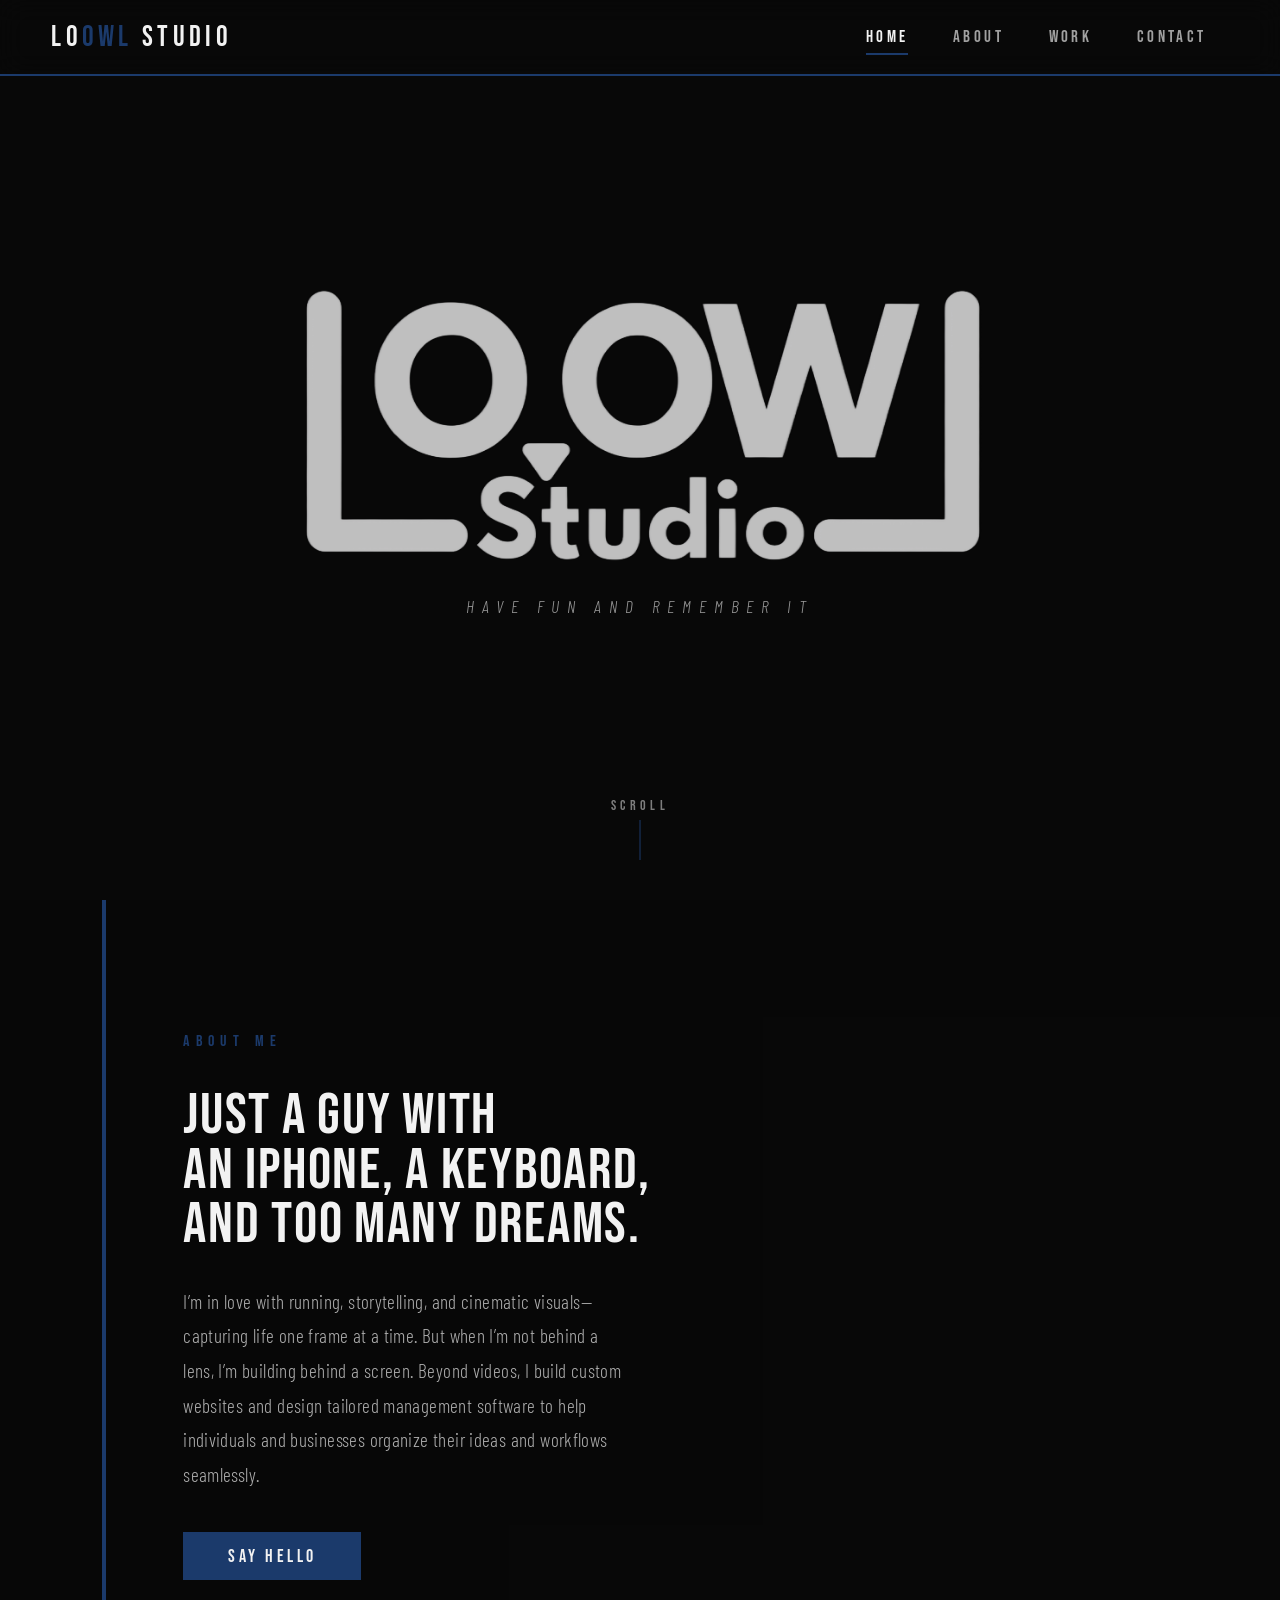
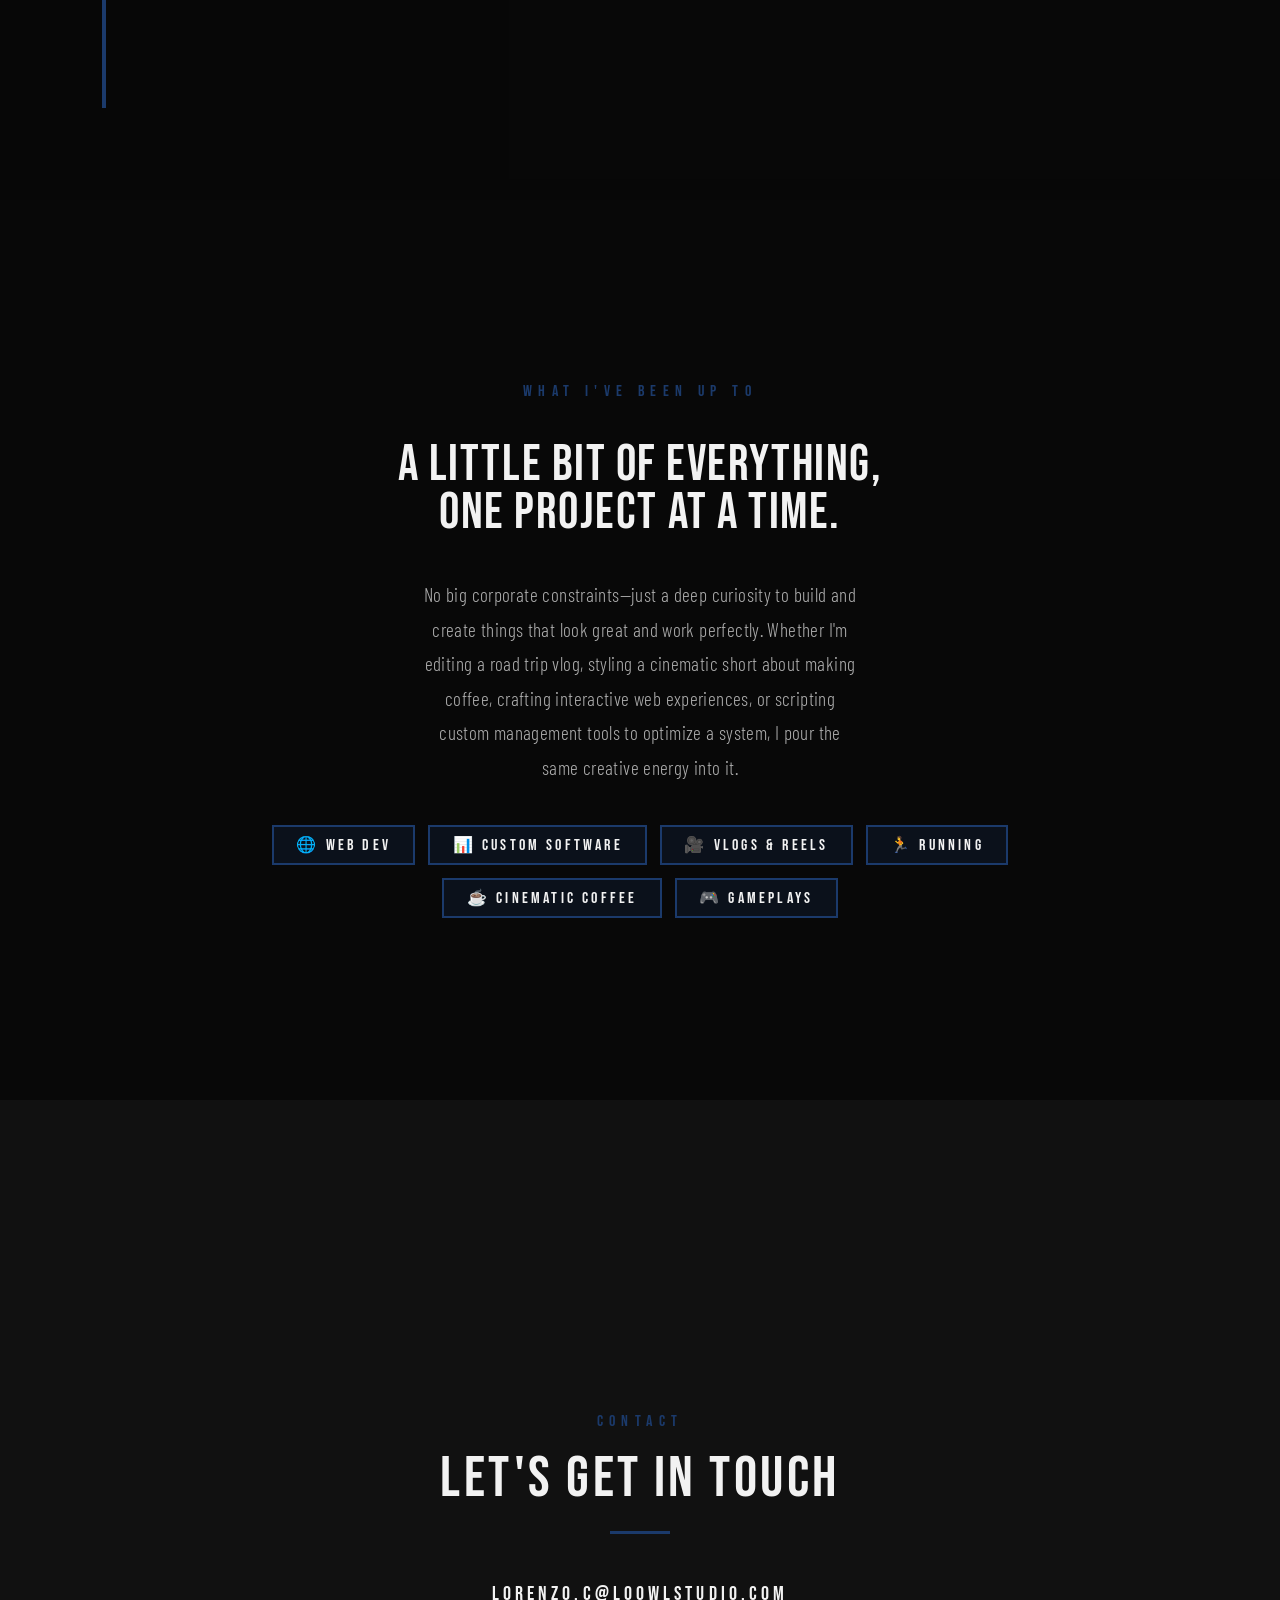
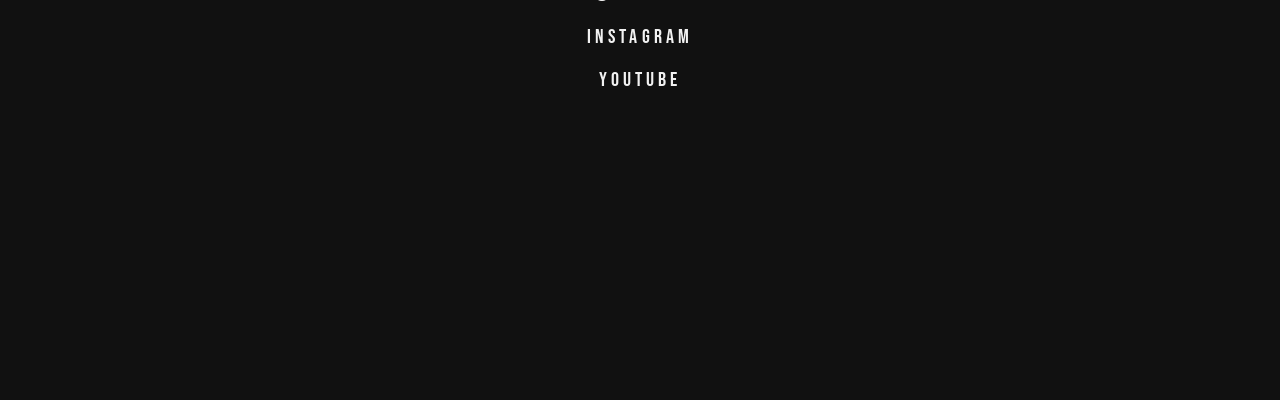
==== commit b4482cb6: "Revise text in index.html for improved clarity Updated text content in sections for clarity and deta" ====
--- a/index.html
+++ b/index.html
@@ -573,7 +573,6 @@
 </head>
 <body>
 
-  <!-- ══ NAVBAR ══ -->
   <nav id="navbar">
     <a id="nav-logo" href="#hero">Lo<span>owl</span> Studio</a>
     <button id="hamburger" aria-label="Menu">
@@ -587,7 +586,6 @@
     </ul>
   </nav>
 
-  <!-- ══ SECTION 1 · HERO ══ -->
   <section id="hero">
     <video id="hero-video" autoplay muted loop playsinline>
       <source src="coffee.mp4" type="video/mp4" />
@@ -600,7 +598,6 @@
     <div class="scroll-hint">Scroll</div>
   </section>
 
-  <!-- ══ SECTION 2 · REEL ══ -->
   <section id="reel">
     <video id="reel-video-bg" autoplay muted loop playsinline>
       <source src="run.mp4" type="video/mp4" />
@@ -608,18 +605,14 @@
     <div id="reel-overlay"></div>
     <div id="reel-text">
       <p class="eyebrow reveal">About me</p>
-      <h2 class="reveal reveal-delay-1">Just a guy with<br>an Iphone and<br>too many dreams.</h2>
+      <h2 class="reveal reveal-delay-1">Just a guy with<br>an iPhone, a keyboard,<br>and too many dreams.</h2>
       <p class="reveal reveal-delay-2">
-        I'm not a pro — not yet, at least. I'm someone in love with running,
-        storytelling, and everything cinematic. My greatest inspiration has been
-        Eric Floberg, to whom I owe a big thank you. I'm taking my first steps
-        into video production, figuring it out one frame at a time.
+        I’m in love with running, storytelling, and cinematic visuals—capturing life one frame at a time. But when I’m not behind a lens, I’m building behind a screen. Beyond videos, I build custom websites and design tailored management software to help individuals and businesses organize their ideas and workflows seamlessly. 
       </p>
       <a class="cta reveal reveal-delay-3" href="#contact">Say hello</a>
     </div>
   </section>
 
-  <!-- ══ SECTION 3 · WORK ══ -->
   <section id="work">
     <video id="work-video-bg" autoplay muted loop playsinline>
       <source src="3section.mp4" type="video/mp4" />
@@ -627,25 +620,21 @@
     <div id="work-overlay"></div>
     <div id="work-content">
       <p class="eyebrow reveal">What I've been up to</p>
-      <h2 class="reveal reveal-delay-1">A little bit of everything,<br>one clip at a time.</h2>
+      <h2 class="reveal reveal-delay-1">A little bit of everything,<br>one project at a time.</h2>
       <p class="work-intro reveal reveal-delay-2">
-        No big studio, no fancy gear — just an iPhone, a good playlist, and long boring weekends.
-        I've been shooting whatever life throws at me: late-night gaming sessions,
-        road trips with friends, early morning runs in the cold, and yes —
-        a whole series of coffee being made like it's a short film.
-        Come on, who doesn't like coffee? Or at least the smell.
+        No big corporate constraints—just a deep curiosity to build and create things that look great and work perfectly. Whether I'm editing a road trip vlog, styling a cinematic short about making coffee, crafting interactive web experiences, or scripting custom management tools to optimize a system, I pour the same creative energy into it.
       </p>
       <div class="work-tags reveal reveal-delay-3">
-        <span>🎮 Gameplays</span>
-        <span>✈️ Vacation Reels</span>
-        <span>🎥 Vlogs</span>
+        <span>🌐 Web Dev</span>
+        <span>📊 Custom Software</span>
+        <span>🎥 Vlogs & Reels</span>
         <span>🏃 Running</span>
         <span>☕ Cinematic Coffee</span>
+        <span>🎮 Gameplays</span>
       </div>
     </div>
   </section>
 
-  <!-- ══ SECTION 4 · CONTACT ══ -->
   <section id="contact">
     <div class="contact-inner">
       <p class="eyebrow reveal">contact</p>
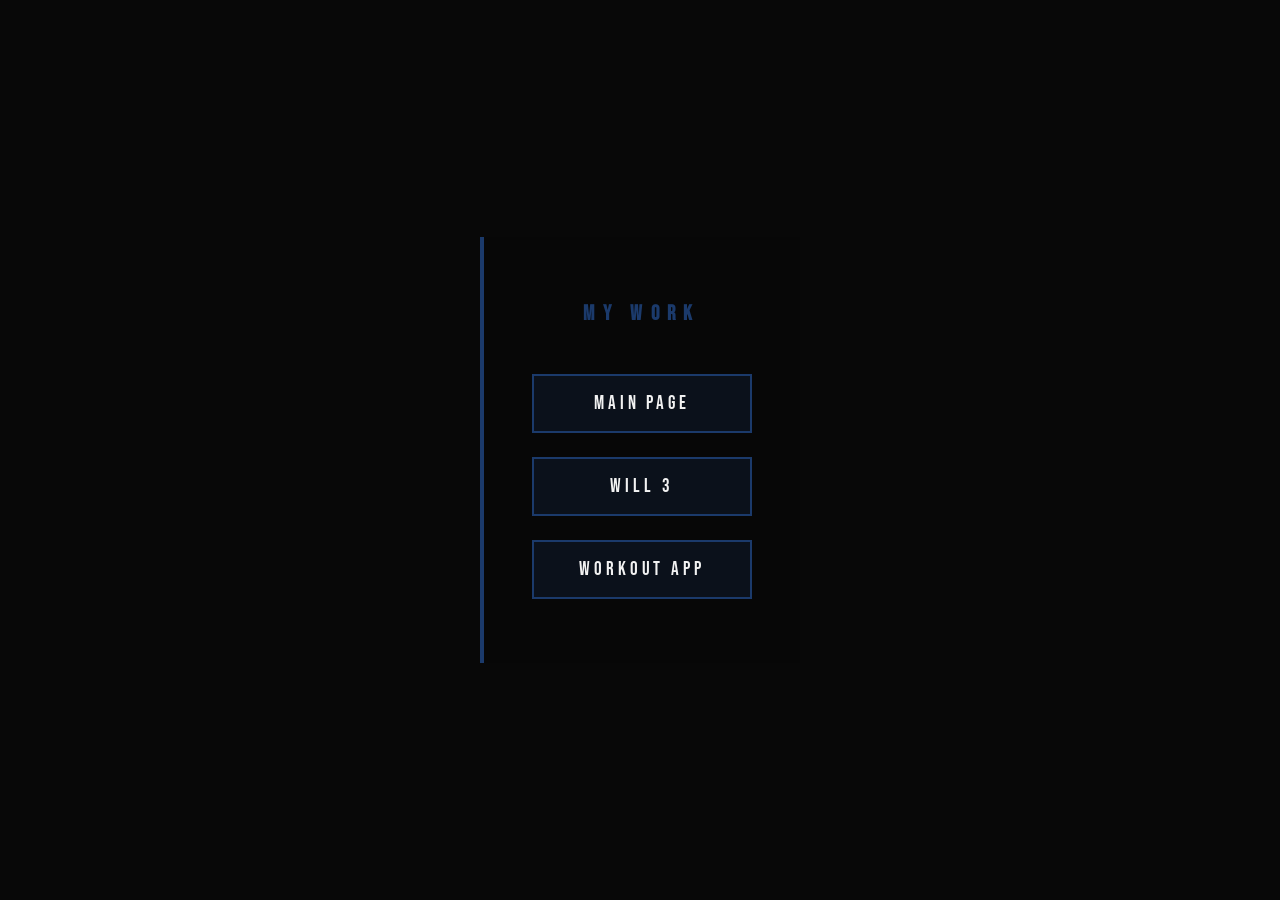
==== commit 1b766371: "Add files via upload" ====
--- a/index.html
+++ b/index.html
@@ -3,10 +3,13 @@
 <head>
   <meta charset="UTF-8" />
   <meta name="viewport" content="width=device-width, initial-scale=1.0" />
-  <title>LoowL Studio</title>
+  <title>My Work</title>
+  
+  <!-- Fonts matching your source style -->
   <link rel="preconnect" href="https://fonts.googleapis.com" />
   <link rel="preconnect" href="https://fonts.gstatic.com" crossorigin />
   <link href="https://fonts.googleapis.com/css2?family=Bebas+Neue&family=Barlow+Condensed:ital,wght@0,300;0,400;0,500;1,300;1,400&display=swap" rel="stylesheet" />
+  
   <style>
     *, *::before, *::after {
       margin: 0;
@@ -14,298 +17,19 @@
       box-sizing: border-box;
     }
 
+    /* Color palette extracted directly from your source */
     :root {
       --black: #080808;
       --dark: #111111;
-      --orange: #1B3A6B;
+      --orange: #1B3A6B; 
       --orange-light: #2452A0;
       --white: #F2F2F2;
-    }
-
-    html {
-      scroll-behavior: smooth;
     }
 
     body {
       font-family: 'Barlow Condensed', sans-serif;
       background: var(--black);
       color: var(--white);
-      overflow-x: hidden;
-    }
-
-    /* ── NAV ── */
-    #navbar {
-      position: fixed;
-      top: 0;
-      left: 0;
-      width: 100%;
-      z-index: 100;
-      display: flex;
-      align-items: center;
-      justify-content: space-between;
-      padding: 1.2rem 4vw;
-      background: rgba(8, 8, 8, 0.5);
-      backdrop-filter: blur(14px);
-      -webkit-backdrop-filter: blur(14px);
-      border-bottom: 2px solid var(--orange);
-      transition: background 0.4s;
-    }
-
-    #navbar.scrolled {
-      background: rgba(8, 8, 8, 0.92);
-    }
-
-    #nav-logo {
-      font-family: Impact, 'Bebas Neue', sans-serif;
-      font-size: 1.8rem;
-      letter-spacing: 0.15em;
-      text-transform: uppercase;
-      text-decoration: none;
-      color: var(--white);
-    }
-
-    #nav-logo span {
-      color: var(--orange);
-    }
-
-    #nav-links {
-      display: flex;
-      gap: 0;
-      list-style: none;
-    }
-
-    #nav-links a {
-      display: block;
-      font-family: Impact, 'Bebas Neue', sans-serif;
-      font-size: 1.05rem;
-      letter-spacing: 0.2em;
-      text-transform: uppercase;
-      text-decoration: none;
-      color: rgba(242, 242, 242, 0.65);
-      padding: 0.5rem 1.4rem;
-      position: relative;
-      transition: color 0.2s;
-    }
-
-    #nav-links a::after {
-      content: '';
-      position: absolute;
-      bottom: 0;
-      left: 1.4rem;
-      right: 1.4rem;
-      height: 2px;
-      background: var(--orange);
-      transform: scaleX(0);
-      transition: transform 0.25s;
-    }
-
-    #nav-links a:hover,
-    #nav-links a.active {
-      color: var(--white);
-    }
-
-    #nav-links a:hover::after,
-    #nav-links a.active::after {
-      transform: scaleX(1);
-    }
-
-    /* ── SCROLL ANIMATIONS ── */
-    .reveal {
-      opacity: 0;
-      transform: translateY(40px);
-      transition: opacity 0.8s ease, transform 0.8s ease;
-    }
-
-    .reveal.visible {
-      opacity: 1;
-      transform: translateY(0);
-    }
-
-    .reveal-delay-1 { transition-delay: 0.15s; }
-    .reveal-delay-2 { transition-delay: 0.3s; }
-    .reveal-delay-3 { transition-delay: 0.45s; }
-    .reveal-delay-4 { transition-delay: 0.6s; }
-
-    /* ── SECTION 1 · HERO ── */
-    #hero {
-      position: relative;
-      width: 100%;
-      height: 100vh;
-      display: flex;
-      align-items: center;
-      justify-content: center;
-      overflow: hidden;
-    }
-
-    #hero-video {
-      position: absolute;
-      inset: 0;
-      width: 100%;
-      height: 100%;
-      object-fit: cover;
-      object-position: center;
-    }
-
-    #hero-overlay {
-      position: absolute;
-      inset: 0;
-      background: rgba(8, 8, 8, 0.55);
-    }
-
-    #hero-content {
-      position: relative;
-      z-index: 2;
-      text-align: center;
-    }
-
-    #hero-content h1 {
-      font-family: Impact, 'Bebas Neue', sans-serif;
-      font-size: clamp(2.5rem, 8vw, 7rem);
-      font-weight: 400;
-      color: var(--white);
-      text-transform: uppercase;
-      line-height: 0.9;
-      letter-spacing: 0.04em;
-    }
-
-    #hero-content h1 span {
-      color: var(--orange);
-    }
-
-    #hero-content .tagline {
-      margin-top: 1.5rem;
-      font-size: clamp(0.8rem, 1.8vw, 1.1rem);
-      letter-spacing: 0.45em;
-      text-transform: uppercase;
-      color: var(--white);
-      opacity: 0.6;
-      font-style: italic;
-      font-weight: 300;
-    }
-
-    /* scroll hint */
-    .scroll-hint {
-      position: absolute;
-      bottom: 2.5rem;
-      left: 50%;
-      transform: translateX(-50%);
-      z-index: 2;
-      display: flex;
-      flex-direction: column;
-      align-items: center;
-      gap: 0.4rem;
-      opacity: 0.5;
-      font-family: Impact, 'Bebas Neue', sans-serif;
-      font-size: 0.9rem;
-      letter-spacing: 0.3em;
-      text-transform: uppercase;
-      color: var(--white);
-    }
-
-    .scroll-hint::after {
-      content: '';
-      display: block;
-      width: 2px;
-      height: 40px;
-      background: var(--orange);
-      animation: drop 1.6s ease-in-out infinite;
-    }
-
-    @keyframes drop {
-      0%   { opacity: 0; transform: scaleY(0); transform-origin: top; }
-      50%  { opacity: 1; }
-      100% { opacity: 0; transform: scaleY(1); transform-origin: top; }
-    }
-
-    /* ── SECTION 2 · REEL ── */
-    #reel {
-      position: relative;
-      width: 100%;
-      min-height: 100vh;
-      display: flex;
-      align-items: center;
-      justify-content: flex-start;
-      overflow: hidden;
-    }
-
-    #reel-video-bg {
-      position: absolute;
-      inset: 0;
-      width: 100%;
-      height: 100%;
-      object-fit: cover;
-    }
-
-    #reel-overlay {
-      position: absolute;
-      inset: 0;
-      background: rgba(8, 8, 8, 0.82);
-    }
-
-    #reel-text {
-      position: relative;
-      z-index: 2;
-      padding: clamp(4rem, 10vw, 9rem) clamp(3rem, 6vw, 7rem);
-      display: flex;
-      flex-direction: column;
-      gap: 2rem;
-      max-width: 820px;
-      text-align: left;
-      align-items: flex-start;
-      align-self: flex-start;
-      margin-left: 8vw;
-      border-left: 4px solid var(--orange);
-    }
-
-    #reel-text .eyebrow {
-      font-family: Impact, 'Bebas Neue', sans-serif;
-      font-size: 1rem;
-      letter-spacing: 0.4em;
-      text-transform: uppercase;
-      color: var(--orange);
-    }
-
-    #reel-text h2 {
-      font-family: Impact, 'Bebas Neue', sans-serif;
-      font-size: clamp(2.2rem, 4.5vw, 4.5rem);
-      font-weight: 400;
-      line-height: 0.95;
-      letter-spacing: 0.03em;
-      color: var(--white);
-    }
-
-    #reel-text p {
-      font-size: clamp(1rem, 1.6vw, 1.2rem);
-      font-weight: 300;
-      line-height: 1.8;
-      color: rgba(242, 242, 242, 0.7);
-      max-width: 55ch;
-      letter-spacing: 0.02em;
-    }
-
-    #reel-text .cta {
-      display: inline-block;
-      margin-top: 0.5rem;
-      padding: 0.85rem 2.8rem;
-      background: var(--orange);
-      color: var(--white);
-      font-family: Impact, 'Bebas Neue', sans-serif;
-      font-size: 1.1rem;
-      letter-spacing: 0.2em;
-      text-transform: uppercase;
-      text-decoration: none;
-      transition: background 0.25s, transform 0.2s;
-    }
-
-    #reel-text .cta:hover {
-      background: var(--orange-light);
-      transform: translateX(5px);
-    }
-
-    /* ── SECTION 3 · WORK ── */
-    #work {
-      position: relative;
-      width: 100%;
       min-height: 100vh;
       display: flex;
       align-items: center;
@@ -313,389 +37,62 @@
       overflow: hidden;
     }
 
-    #work-video-bg {
-      position: absolute;
-      inset: 0;
-      width: 100%;
-      height: 100%;
-      object-fit: cover;
+    /* Container holding the buttons, using the backdrop blur style from your navbar */
+    .link-container {
+      display: flex;
+      flex-direction: column;
+      gap: 1.5rem;
+      padding: 4rem 3rem;
+      background: rgba(8, 8, 8, 0.82);
+      backdrop-filter: blur(14px);
+      -webkit-backdrop-filter: blur(14px);
+      border-left: 4px solid var(--orange);
+      text-align: center;
+      min-width: 320px;
     }
 
-    #work-overlay {
-      position: absolute;
-      inset: 0;
-      background: rgba(8, 8, 8, 0.80);
-    }
-
-    #work-content {
-      position: relative;
-      z-index: 2;
-      text-align: center;
-      padding: clamp(4rem, 10vw, 9rem) clamp(2rem, 6vw, 6rem);
-      max-width: 900px;
-      display: flex;
-      flex-direction: column;
-      align-items: center;
-      gap: 2.5rem;
-    }
-
-    #work-content .eyebrow {
+    /* Eyebrow text style matching your sections */
+    .eyebrow {
       font-family: Impact, 'Bebas Neue', sans-serif;
-      font-size: 1rem;
+      font-size: 1.3rem;
       letter-spacing: 0.4em;
       text-transform: uppercase;
       color: var(--orange);
+      margin-bottom: 1.5rem;
     }
 
-    #work-content h2 {
-      font-family: Impact, 'Bebas Neue', sans-serif;
-      font-size: clamp(2rem, 4vw, 4.5rem);
-      font-weight: 400;
-      line-height: 0.95;
-      letter-spacing: 0.03em;
-      color: var(--white);
-    }
-
-    #work-content .work-intro {
-      font-size: clamp(1rem, 1.6vw, 1.2rem);
-      font-weight: 300;
-      line-height: 1.8;
-      color: rgba(242, 242, 242, 0.7);
-      max-width: 55ch;
-      letter-spacing: 0.02em;
-    }
-
-    .work-tags {
-      display: flex;
-      flex-wrap: wrap;
-      justify-content: center;
-      gap: 0.8rem;
-    }
-
-    .work-tags span {
-      padding: 0.5rem 1.4rem;
+    /* Button styles combining your .cta and .work-tags span aesthetics */
+    .btn {
+      display: inline-block;
+      padding: 1rem 2rem;
       background: rgba(27, 58, 107, 0.2);
       border: 2px solid var(--orange);
       color: var(--white);
       font-family: Impact, 'Bebas Neue', sans-serif;
-      font-size: 1rem;
+      font-size: 1.2rem;
       letter-spacing: 0.2em;
       text-transform: uppercase;
-      transition: background 0.2s;
+      text-decoration: none;
+      transition: background 0.25s, transform 0.2s;
     }
 
-    .work-tags span:hover {
+    /* Hover animation matching your .cta button */
+    .btn:hover {
       background: var(--orange);
+      transform: translateX(5px);
     }
-
-    /* ── SECTION 4 · CONTACT ── */
-    #contact {
-      background: var(--dark);
-      min-height: 100vh;
-      display: flex;
-      align-items: center;
-      justify-content: center;
-      padding: clamp(4rem, 10vw, 10rem) 2rem;
-    }
-
-    .contact-inner {
-      text-align: center;
-      max-width: 640px;
-    }
-
-    .contact-inner .eyebrow {
-      font-family: Impact, 'Bebas Neue', sans-serif;
-      font-size: 1rem;
-      letter-spacing: 0.4em;
-      text-transform: uppercase;
-      color: var(--orange);
-      margin-bottom: 1rem;
-    }
-
-    .contact-inner h2 {
-      font-family: Impact, 'Bebas Neue', sans-serif;
-      font-size: clamp(2rem, 4.5vw, 4.5rem);
-      font-weight: 400;
-      color: var(--white);
-      letter-spacing: 0.06em;
-      line-height: 0.95;
-      margin-bottom: 1.5rem;
-    }
-
-    .contact-inner p {
-      font-size: clamp(0.95rem, 1.3vw, 1.1rem);
-      font-weight: 300;
-      line-height: 1.8;
-      color: rgba(242, 242, 242, 0.45);
-      margin-bottom: 3rem;
-      letter-spacing: 0.02em;
-    }
-
-    .contact-divider {
-      width: 60px;
-      height: 3px;
-      background: var(--orange);
-      margin: 0 auto 3rem;
-    }
-
-    .contact-links {
-      display: flex;
-      flex-direction: column;
-      gap: 1.2rem;
-      align-items: center;
-    }
-
-    .contact-links a {
-      color: var(--white);
-      text-decoration: none;
-      font-family: Impact, 'Bebas Neue', sans-serif;
-      font-size: clamp(1.1rem, 1.6vw, 1.4rem);
-      letter-spacing: 0.2em;
-      text-transform: uppercase;
-      transition: color 0.25s;
-    }
-
-    .contact-links a:hover {
-      color: var(--orange);
-    }
-
-    /* ── HAMBURGER ── */
-    #hamburger {
-      display: none;
-      flex-direction: column;
-      gap: 5px;
-      cursor: pointer;
-      padding: 4px;
-      background: none;
-      border: none;
-    }
-
-    #hamburger span {
-      display: block;
-      width: 26px;
-      height: 2px;
-      background: var(--orange);
-      transition: transform 0.3s, opacity 0.3s;
-    }
-
-    #hamburger.open span:nth-child(1) { transform: translateY(7px) rotate(45deg); }
-    #hamburger.open span:nth-child(2) { opacity: 0; }
-    #hamburger.open span:nth-child(3) { transform: translateY(-7px) rotate(-45deg); }
-
-    /* ── MOBILE ── */
-    @media (max-width: 768px) {
-
-      #hamburger { display: flex; }
-
-      #nav-links {
-        display: none;
-        flex-direction: column;
-        gap: 0;
-        position: absolute;
-        top: 100%;
-        left: 0;
-        width: 100%;
-        background: rgba(8, 8, 8, 0.98);
-        backdrop-filter: blur(18px);
-        -webkit-backdrop-filter: blur(18px);
-        border-top: 2px solid var(--orange);
-        padding: 1rem 0;
-      }
-
-      #nav-links.open { display: flex; }
-      #nav-links li { width: 100%; }
-
-      #nav-links a {
-        padding: 1rem 2rem;
-        font-size: 1.4rem;
-        letter-spacing: 0.2em;
-        border-bottom: 1px solid rgba(232, 64, 12, 0.15);
-      }
-
-      #nav-links a::after { display: none; }
-
-      #hero-content h1 {
-        font-size: clamp(2rem, 10vw, 4rem);
-      }
-
-      #hero-content .tagline {
-        font-size: clamp(0.65rem, 3vw, 0.85rem);
-        letter-spacing: 0.25em;
-      }
-
-      #reel { justify-content: center; }
-
-      #reel-text {
-        margin-left: 0;
-        padding: 7rem 1.5rem 4rem 2rem;
-        max-width: 100%;
-        border-left: 3px solid var(--orange);
-      }
-
-      #reel-text p { max-width: 100%; }
-
-      #work-content {
-        padding: 6rem 1.5rem 4rem;
-        gap: 2rem;
-      }
-
-      #work-content h2 {
-        font-size: clamp(1.8rem, 7vw, 3rem);
-      }
-
-      .work-tags { gap: 0.6rem; }
-
-      .work-tags span {
-        font-size: 0.9rem;
-        padding: 0.4rem 0.9rem;
-        letter-spacing: 0.1em;
-      }
-
-      #contact { padding: 5rem 1.5rem; }
-
-      .contact-inner h2 {
-        font-size: clamp(1.8rem, 7vw, 3rem);
-      }
-
-      .contact-links a {
-        font-size: 1rem;
-        letter-spacing: 0.15em;
-        word-break: break-all;
-      }
-    }
-
-    @media (max-width: 400px) {
-      #hero-content h1 { font-size: 2rem; }
-      #reel-text h2 { font-size: 2rem; }
-    }
-
+    
   </style>
 </head>
 <body>
 
-  <nav id="navbar">
-    <a id="nav-logo" href="#hero">Lo<span>owl</span> Studio</a>
-    <button id="hamburger" aria-label="Menu">
-      <span></span><span></span><span></span>
-    </button>
-    <ul id="nav-links">
-      <li><a href="#hero">Home</a></li>
-      <li><a href="#reel">About</a></li>
-      <li><a href="#work">Work</a></li>
-      <li><a href="#contact">Contact</a></li>
-    </ul>
-  </nav>
-
-  <section id="hero">
-    <video id="hero-video" autoplay muted loop playsinline>
-      <source src="coffee.mp4" type="video/mp4" />
-    </video>
-    <div id="hero-overlay"></div>
-    <div id="hero-content">
-      <img src="logo.png" alt="LoowL Studio" style="width: clamp(280px, 55vw, 750px); max-width: 90vw; opacity: 0.75;" />
-      <p class="tagline">Have fun and remember it</p>
-    </div>
-    <div class="scroll-hint">Scroll</div>
-  </section>
-
-  <section id="reel">
-    <video id="reel-video-bg" autoplay muted loop playsinline>
-      <source src="run.mp4" type="video/mp4" />
-    </video>
-    <div id="reel-overlay"></div>
-    <div id="reel-text">
-      <p class="eyebrow reveal">About me</p>
-      <h2 class="reveal reveal-delay-1">Just a guy with<br>an iPhone, a keyboard,<br>and too many dreams.</h2>
-      <p class="reveal reveal-delay-2">
-        I’m in love with running, storytelling, and cinematic visuals—capturing life one frame at a time. But when I’m not behind a lens, I’m building behind a screen. Beyond videos, I build custom websites and design tailored management software to help individuals and businesses organize their ideas and workflows seamlessly. 
-      </p>
-      <a class="cta reveal reveal-delay-3" href="#contact">Say hello</a>
-    </div>
-  </section>
-
-  <section id="work">
-    <video id="work-video-bg" autoplay muted loop playsinline>
-      <source src="3section.mp4" type="video/mp4" />
-    </video>
-    <div id="work-overlay"></div>
-    <div id="work-content">
-      <p class="eyebrow reveal">What I've been up to</p>
-      <h2 class="reveal reveal-delay-1">A little bit of everything,<br>one project at a time.</h2>
-      <p class="work-intro reveal reveal-delay-2">
-        No big corporate constraints—just a deep curiosity to build and create things that look great and work perfectly. Whether I'm editing a road trip vlog, styling a cinematic short about making coffee, crafting interactive web experiences, or scripting custom management tools to optimize a system, I pour the same creative energy into it.
-      </p>
-      <div class="work-tags reveal reveal-delay-3">
-        <span>🌐 Web Dev</span>
-        <span>📊 Custom Software</span>
-        <span>🎥 Vlogs & Reels</span>
-        <span>🏃 Running</span>
-        <span>☕ Cinematic Coffee</span>
-        <span>🎮 Gameplays</span>
-      </div>
-    </div>
-  </section>
-
-  <section id="contact">
-    <div class="contact-inner">
-      <p class="eyebrow reveal">contact</p>
-      <h2 class="reveal reveal-delay-1">Let's get in touch</h2>
-      <div class="contact-divider reveal reveal-delay-2"></div>
-      <div class="contact-links reveal reveal-delay-3">
-        <a href="mailto:lorenzo.c@loowlstudio.com">lorenzo.c@loowlstudio.com</a>
-        <a href="https://www.instagram.com/loowlstudio/" target="_blank">Instagram</a>
-        <a href="https://www.youtube.com/@lorenzoceliento" target="_blank">YouTube</a>
-      </div>
-    </div>
-  </section>
-
-  <script>
-    // ── Navbar darken on scroll ──
-    const navbar = document.getElementById('navbar');
-    window.addEventListener('scroll', () => {
-      navbar.classList.toggle('scrolled', window.scrollY > 60);
-    });
-
-    // ── Hamburger menu ──
-    const hamburger = document.getElementById('hamburger');
-    const navLinks = document.getElementById('nav-links');
-    hamburger.addEventListener('click', () => {
-      hamburger.classList.toggle('open');
-      navLinks.classList.toggle('open');
-    });
-    // Close menu when a link is tapped
-    navLinks.querySelectorAll('a').forEach(link => {
-      link.addEventListener('click', () => {
-        hamburger.classList.remove('open');
-        navLinks.classList.remove('open');
-      });
-    });
-
-    // ── Scroll animations ──
-    const revealEls = document.querySelectorAll('.reveal');
-    const revealObserver = new IntersectionObserver((entries) => {
-      entries.forEach(entry => {
-        if (entry.isIntersecting) {
-          entry.target.classList.add('visible');
-        }
-      });
-    }, { threshold: 0.15 });
-    revealEls.forEach(el => revealObserver.observe(el));
-
-    // ── Active nav state ──
-    const sections = document.querySelectorAll('section[id]');
-    const navLinkItems = document.querySelectorAll('#nav-links a');
-    const activeObserver = new IntersectionObserver((entries) => {
-      entries.forEach(entry => {
-        if (entry.isIntersecting) {
-          navLinkItems.forEach(link => {
-            link.classList.toggle('active', link.getAttribute('href') === '#' + entry.target.id);
-          });
-        }
-      });
-    }, { threshold: 0.4 });
-    sections.forEach(section => activeObserver.observe(section));
-
-  </script>
+  <div class="link-container">
+    <h1 class="eyebrow">My Work</h1>
+    
+    <a href="http://loowlstudio.com/main.html" class="btn">Main Page</a>
+    <a href="http://loowlstudio.com/Will3.html" class="btn">Will 3</a>
+    <a href="http://loowlstudio.com/workoutapp.html" class="btn">Workout App</a>
+  </div>
 
 </body>
-</html>
+</html>
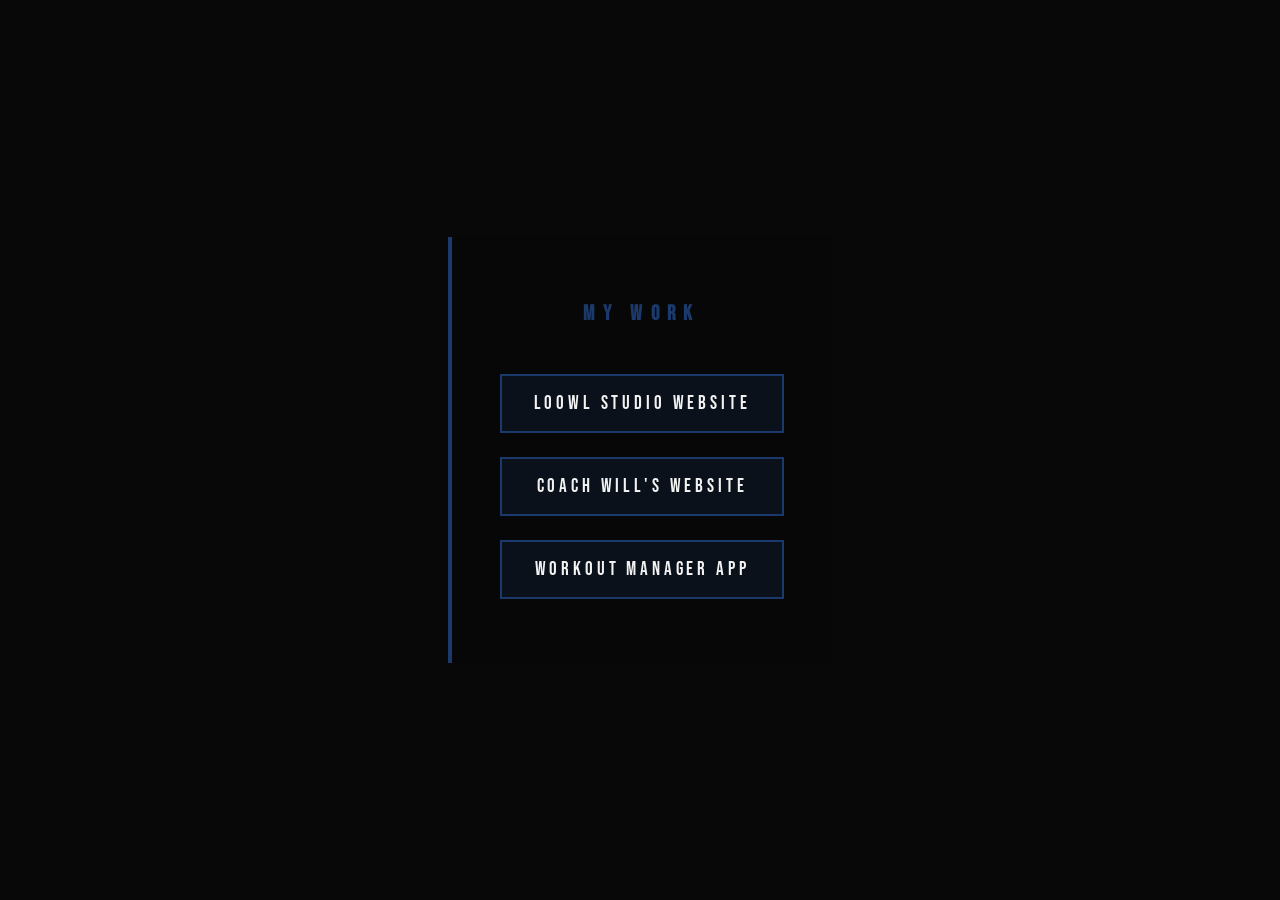
==== commit 7b9ba21f: "Update link text for project references" ====
--- a/index.html
+++ b/index.html
@@ -89,10 +89,10 @@
   <div class="link-container">
     <h1 class="eyebrow">My Work</h1>
     
-    <a href="http://loowlstudio.com/main.html" class="btn">Main Page</a>
-    <a href="http://loowlstudio.com/Will3.html" class="btn">Will 3</a>
-    <a href="http://loowlstudio.com/workoutapp.html" class="btn">Workout App</a>
+    <a href="http://loowlstudio.com/main.html" class="btn">LoowL Studio WebSite</a>
+    <a href="http://loowlstudio.com/Will3.html" class="btn">Coach Will's Website</a>
+    <a href="http://loowlstudio.com/workoutapp.html" class="btn">Workout Manager App</a>
   </div>
 
 </body>
-</html>+</html>
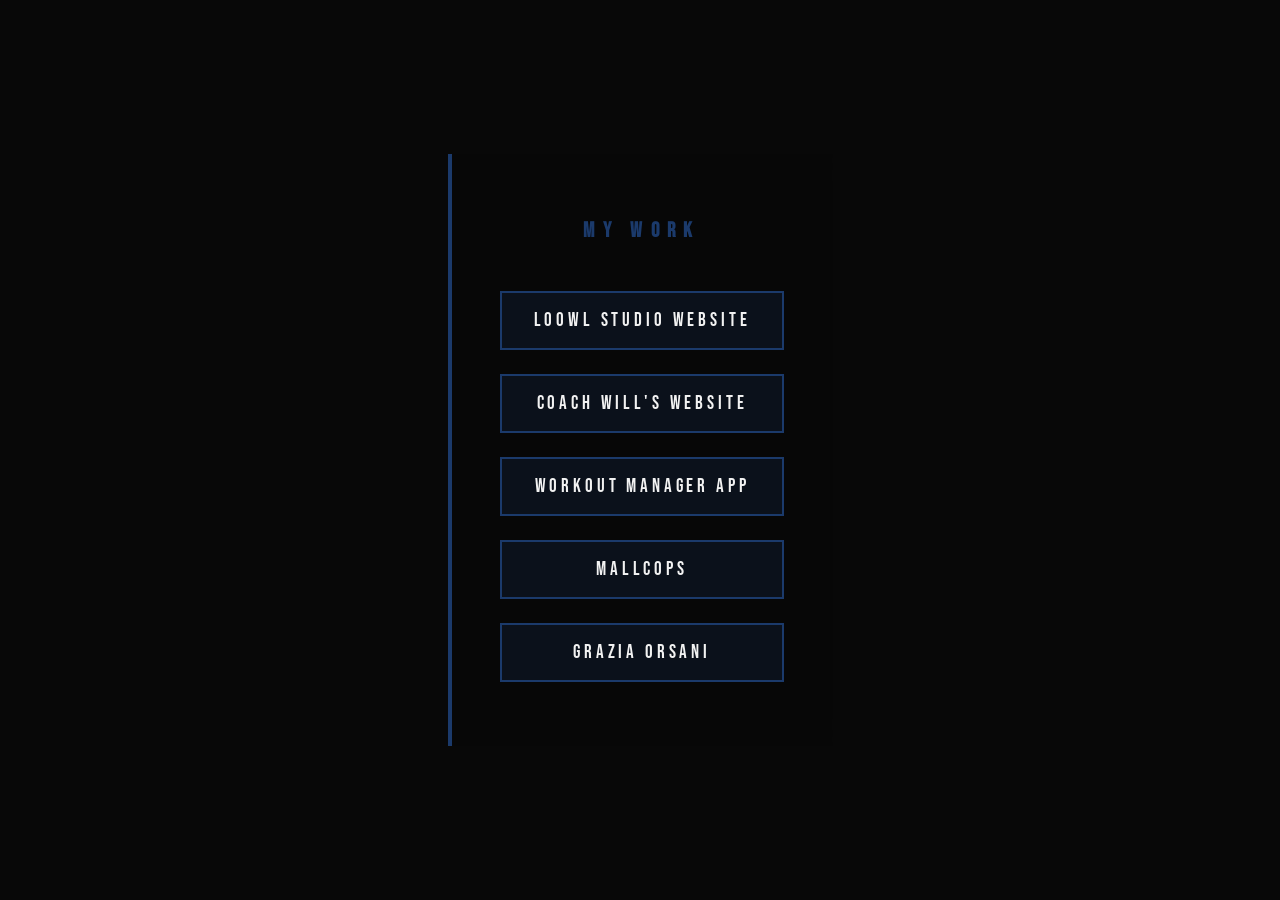
==== commit 56efebae: "Add links to MallCops and Grazia Orsani websites" ====
--- a/index.html
+++ b/index.html
@@ -92,6 +92,9 @@
     <a href="http://loowlstudio.com/main.html" class="btn">LoowL Studio WebSite</a>
     <a href="http://loowlstudio.com/Will3.html" class="btn">Coach Will's Website</a>
     <a href="http://loowlstudio.com/workoutapp.html" class="btn">Workout Manager App</a>
+    <a href="https://mallcops.run/index.html" class="btn">MallCops</a>
+    <a href="https://graziaorsani.com/" class="btn">Grazia Orsani</a>
+    
   </div>
 
 </body>
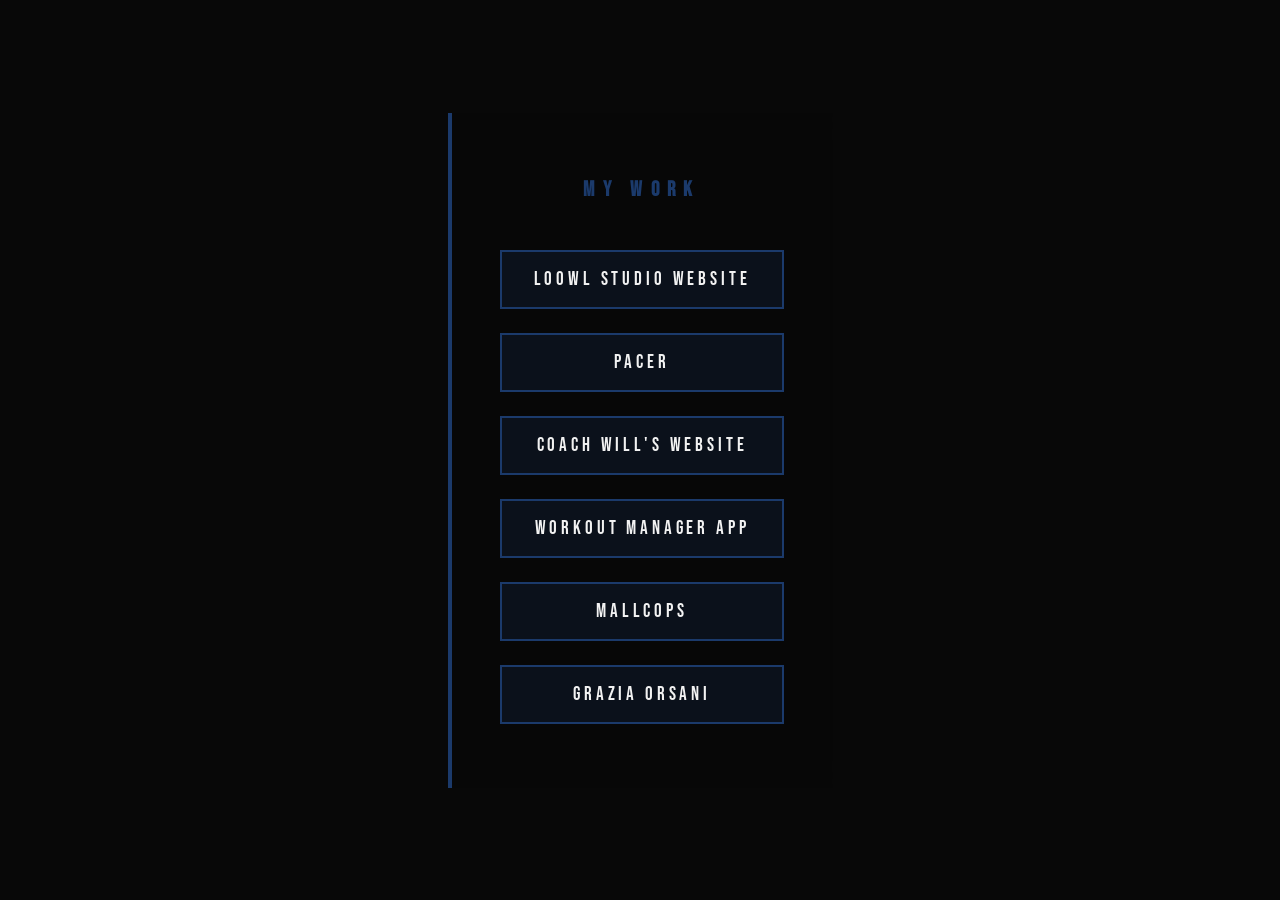
==== commit c784386d: "Add link to Pacer in the link container" ====
--- a/index.html
+++ b/index.html
@@ -90,6 +90,7 @@
     <h1 class="eyebrow">My Work</h1>
     
     <a href="http://loowlstudio.com/main.html" class="btn">LoowL Studio WebSite</a>
+    <a href="http://loowlstudio.com/Pacer.html" class="btn">Pacer</a>
     <a href="http://loowlstudio.com/Will3.html" class="btn">Coach Will's Website</a>
     <a href="http://loowlstudio.com/workoutapp.html" class="btn">Workout Manager App</a>
     <a href="https://mallcops.run/index.html" class="btn">MallCops</a>
